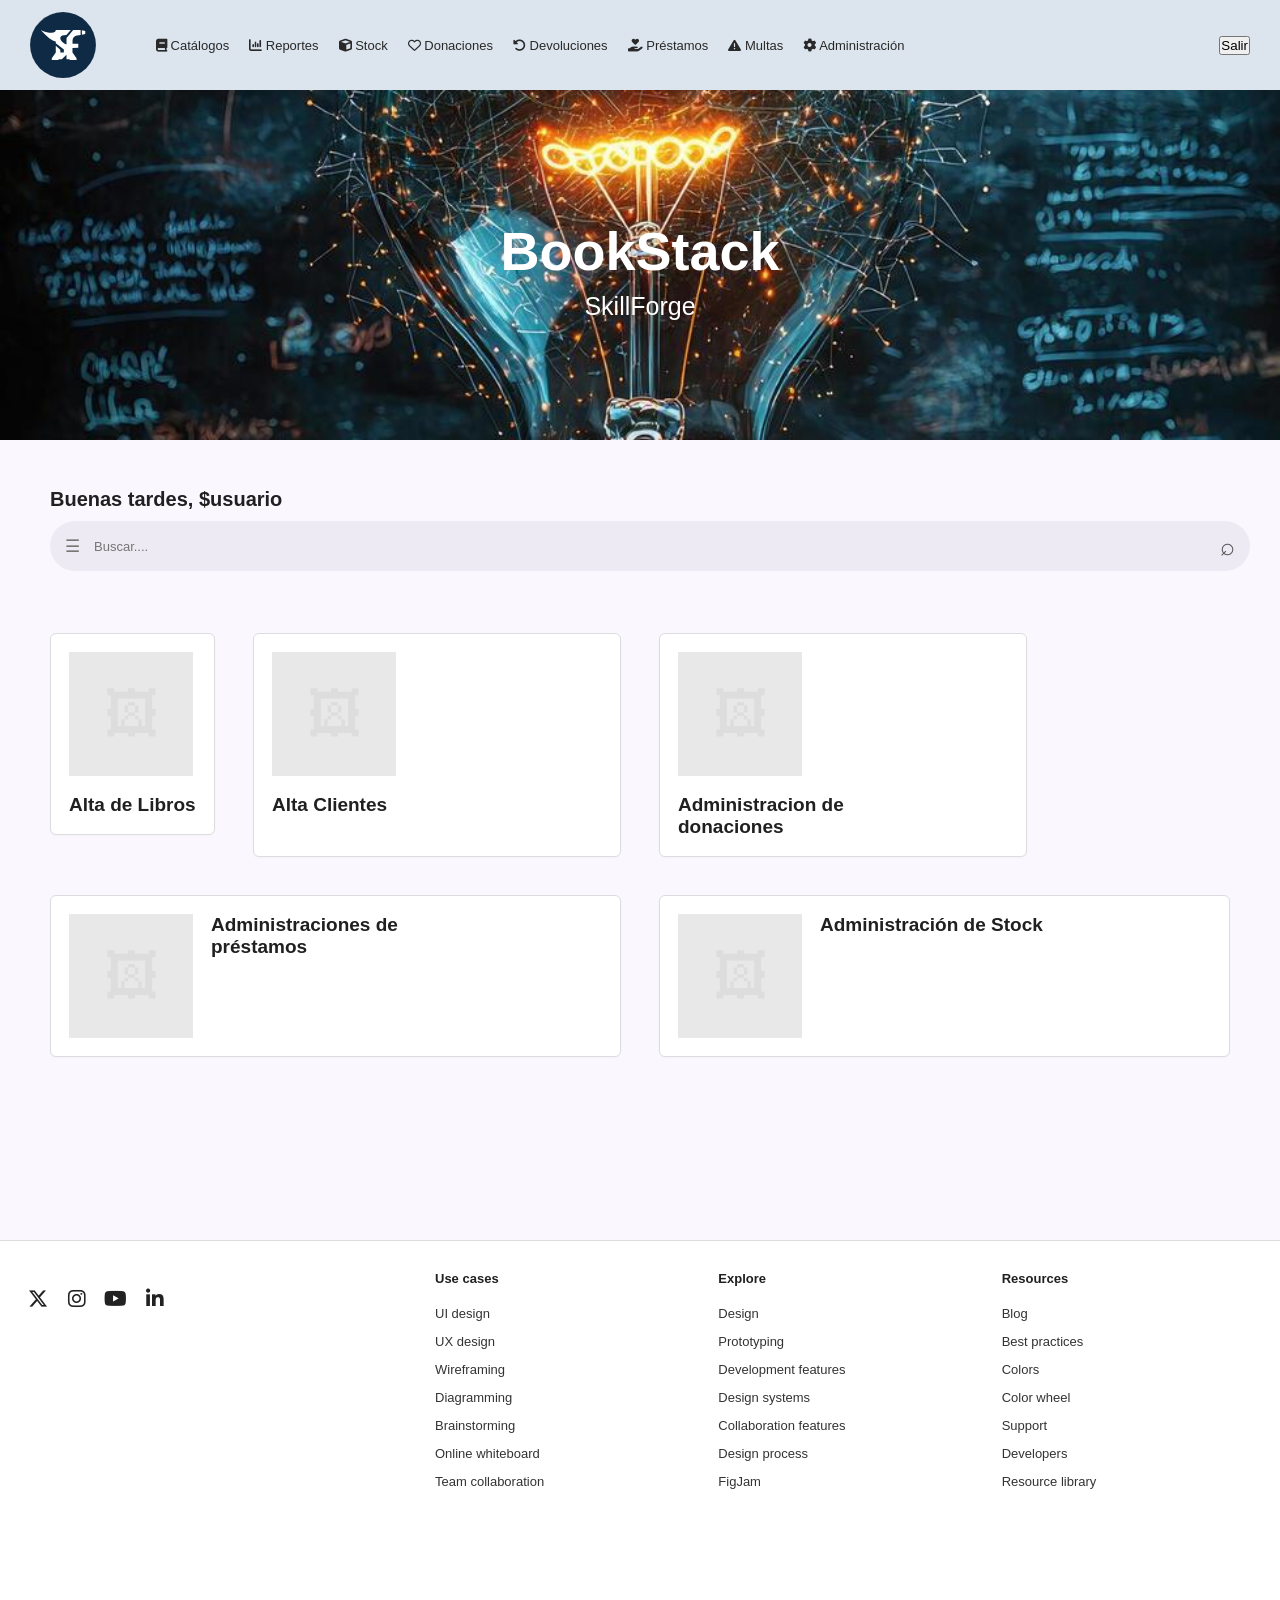
==== index.html @ af08d8d9 "creacion de las paginas html y login con su respectivo js" ====
<!DOCTYPE html>
<html lang="es">
<head>
    <meta charset="UTF-8">
    <meta name="viewport" content="width=device-width, initial-scale=1.0">
    <title>BookStack - SkillForge</title>
    <link rel="stylesheet" href="https://cdnjs.cloudflare.com/ajax/libs/font-awesome/6.5.2/css/all.min.css">
    <link rel="stylesheet" href="css/style.css">
    <link rel="stylesheet" href="css/navbar.css">
    <link rel="stylesheet" href="css/footer.css">
</head>

<body class="body-index">

    <header class="navbar">

        <div class="logo-navbar">
            <img src="img/logo_vectorizado.svg" alt="Logo BookStack">
        </div>

        <nav>
            <a href="#">
                <i class="fa-solid fa-book"></i>
                Catálogos
            </a>

            <a href="#">
                <i class="fa-solid fa-chart-column"></i>
                Reportes
            </a>

            <a href="#">
                <i class="fa-solid fa-cube"></i>
                Stock
            </a>

            <a href="#">
                <i class="fa-regular fa-heart"></i>
                Donaciones
            </a>

            <a href="#">
                <i class="fa-solid fa-rotate-left"></i>
                Devoluciones
            </a>

            <a href="#">
                <i class="fa-solid fa-hand-holding-heart"></i>
                Préstamos
            </a>

            <a href="#">
                <i class="fa-solid fa-triangle-exclamation"></i>
                Multas
            </a>

            <a href="#">
                <i class="fa-solid fa-gear"></i>
                Administración
            </a>
        </nav>

        <button class="btn-salir" id="btnSalir">
            Salir
        </button>

    </header>

    <section class="hero hero-index">
        <div class="hero-contenido">
            <h1>BookStack</h1>
            <p>SkillForge</p>
        </div>
    </section>

    <main class="main-index">

        <h2>Buenas tardes, $usuario</h2>

        <div class="search-box">
            <span class="menu-icon">☰</span>
            <input
                type="text"
                id="search"
                placeholder="Buscar...."
            >
            <span class="search-icon">⌕</span>
        </div>

        <section class="cards" id="cards">

            <a href="pages/alta-libro.html" class="card-link">
                <div class="card">
                    <div class="card-image">🖼</div>
                    <h3>Alta de Libros</h3>
                </div>
            </a>

            <div class="card">
                <div class="card-image">🖼</div>
                <h3>Alta Clientes</h3>
            </div>

            <div class="card">
                <div class="card-image">🖼</div>
                <h3>Administracion de<br>donaciones</h3>
            </div>

            <div class="card large">
                <div class="card-image">🖼</div>
                <h3>Administraciones de<br>préstamos</h3>
            </div>

            <div class="card large">
                <div class="card-image">🖼</div>
                <h3>Administración de Stock</h3>
            </div>

        </section>

    </main>

    <footer class="footer-index">

        <div class="footer-redes">
            <div class="redes redes-index">
                <a href="#" aria-label="X">
                    <i class="fa-brands fa-x-twitter"></i>
                </a>
                <a href="#" aria-label="Instagram">
                    <i class="fa-brands fa-instagram"></i>
                </a>
                <a href="#" aria-label="YouTube">
                    <i class="fa-brands fa-youtube"></i>
                </a>
                <a href="#" aria-label="LinkedIn">
                    <i class="fa-brands fa-linkedin-in"></i>
                </a>
            </div>
        </div>

        <div class="footer-columna">
            <h4>Use cases</h4>
            <p>UI design</p>
            <p>UX design</p>
            <p>Wireframing</p>
            <p>Diagramming</p>
            <p>Brainstorming</p>
            <p>Online whiteboard</p>
            <p>Team collaboration</p>
        </div>

        <div class="footer-columna">
            <h4>Explore</h4>
            <p>Design</p>
            <p>Prototyping</p>
            <p>Development features</p>
            <p>Design systems</p>
            <p>Collaboration features</p>
            <p>Design process</p>
            <p>FigJam</p>
        </div>

        <div class="footer-columna">
            <h4>Resources</h4>
            <p>Blog</p>
            <p>Best practices</p>
            <p>Colors</p>
            <p>Color wheel</p>
            <p>Support</p>
            <p>Developers</p>
            <p>Resource library</p>
        </div>

    </footer>

    <script src="js/main.js"></script>

</body>
</html>
---- css/style.css ----
* {
    margin: 0;
    padding: 0;
    box-sizing: border-box;
}

.body-index {
    font-family: Arial, Helvetica, sans-serif;
    background: #faf7ff;
    color: #202020;
}

.body-alta {
    font-family: Arial, Helvetica, sans-serif;

    background: #faf8ff;

    color: #222;
}

/* ================= HERO ================= */

.hero {
    height: 350px;

    background-image: url("../img/fondo.jpg");

    background-size: cover;
    background-position: center;

    display: flex;
    align-items: center;
    justify-content: center;

    text-align: center;
}

.hero-contenido {
    color: white;
    margin-top: 10px;
}

.hero h1 {
    font-size: 54px;
    margin-bottom: 10px;
    font-weight: bold;
}

.hero p {
    font-size: 25px;
}


/* ================= MAIN ================= */

main {
    min-height: 800px;
    padding: 48px 50px 90px;
}

main h2 {
    font-size: 20px;
    margin-bottom: 10px;
}


/* ================= SEARCH ================= */

.search-box {
    width: 1200px;
    height: 50px;

    background: #eeeaf3;
    border-radius: 25px;

    display: flex;
    align-items: center;

    padding: 0 15px;

    margin-bottom: 62px;
}

.menu-icon {
    color: #777;
    font-size: 17px;
    margin-right: 14px;
}

.search-box input {
    flex: 1;

    border: none;
    outline: none;

    background: transparent;

    font-size: 13px;
    color: #333;
}

.search-icon {
    color: #555;
    font-size: 25px;
}


/* ================= CARDS ================= */

.cards {
    display: grid;

    grid-template-columns:
        repeat(6, 1fr);

    gap: 38px;
}

.card {
    background: white;

    border: 1px solid #ddd;
    border-radius: 6px;

    min-height: 200px;

    padding: 18px;

    grid-column: span 2;

    box-shadow: 0 1px 2px rgba(0,0,0,0.03);

    transition: 0.2s;
}

.card:hover {
    transform: translateY(-3px);
    box-shadow: 0 5px 15px rgba(0,0,0,0.08);
}

.card-image {
    width: 124px;
    height: 124px;

    background: #e8e8e8;

    display: flex;
    align-items: center;
    justify-content: center;

    color: #ddd;

    font-size: 55px;

    margin-bottom: 18px;
}

.card h3 {
    font-size: 19px;
    line-height: 1.15;
}

.card.large {
    grid-column: span 3;

    min-height: 160px;

    display: flex;
    align-items: flex-start;
    gap: 18px;
}

.card.large .card-image {
    margin-bottom: 0;
}

.card-link {
    text-decoration: none;
    color: inherit;
}

/* ================= LOGIN ================= */

.body-login {
    background: #f7f7f7;
}


/* ================= MAIN LOGIN ================= */

.login-main {
    min-height: 100vh;

    display: flex;
    flex-direction: column;
    align-items: center;

    padding-top: 48px;
}


/* ================= ENCABEZADO ================= */

.login-header {
    text-align: center;
}


.login-header h1 {
    font-size: 54px;

    color: #0b2945;

    margin-bottom: 15px;
}


.login-header p {
    font-size: 30px;

    color: #0b2945;

    margin-bottom: 18px;
}


/* ================= LOGO ================= */

.login-logo {
    width: 120px;
    height: 120px;

    margin: 0 auto 15px;

    display: flex;
    align-items: center;
    justify-content: center;
}


.login-logo img {
    width: 100%;
    height: 100%;

    object-fit: contain;
}


/* ================= FORMULARIO LOGIN ================= */

.login-formulario {
    width: 320px;

    background: white;

    border: 1px solid #d5d5d5;

    border-radius: 6px;

    padding: 25px 23px;

    box-shadow: 0 1px 2px rgba(0, 0, 0, 0.03);
}


/* ================= CAMPOS ================= */

.campo-login {
    margin-bottom: 24px;
}


.campo-login label {
    display: block;

    font-size: 16px;

    margin-bottom: 8px;
}


.campo-login input {
    width: 100%;

    height: 42px;

    border: 1px solid #d7d7d7;

    border-radius: 10px;

    padding: 0 15px;

    font-size: 16px;

    outline: none;

    color: #333;

    background: white;
}


.campo-login input::placeholder {
    color: #b8b8b8;
}


.campo-login input:focus {
    border-color: #999;
}


/* ================= MOSTRAR CONTRASEÑA ================= */

.mostrar-password {
    margin-top: -7px;

    margin-bottom: 25px;
}


.mostrar-password label {
    display: flex;

    align-items: center;

    gap: 11px;

    cursor: pointer;

    font-size: 16px;
}


.mostrar-password input {
    width: 16px;
    height: 16px;

    accent-color: #333;

    cursor: pointer;
}


.mostrar-password p {
    margin-left: 27px;

    margin-top: 3px;

    font-size: 15px;

    color: #888;
}


/* ================= BOTÓN ================= */

.btn-ingresar {
    width: 100%;

    height: 40px;

    border: none;

    border-radius: 8px;

    background: #30175c;

    color: white;

    font-size: 16px;

    cursor: pointer;
}


.btn-ingresar:hover {
    background: #251247;
}


/* ================= RESPONSIVE ================= */

@media (max-width: 600px) {

}


    .login-main {
        padding-left: 20px;
        padding-right: 20px;
    }

    .login-header h1 {
    font-family: Arial, Helvetica, sans-serif;
    font-size: 54px;
    color: #0b2945;
    margin-bottom: 15px;    
}

    .login-header p {
    font-family: Arial, Helvetica, sans-serif;
    font-size: 25px;
    }

    .login-logo {
        width: 105px;
        height: 105px;
    }

    .login-formulario {
        width: 100%;
        max-width: 320px;
    }
---- css/navbar.css ----
/* ================= NAVBAR INDEX ================= */

.navbar {
    height: 90px;
    background: #dce5ee;

    display: flex;
    align-items: center;

    padding: 0 30px;
    gap: 60px;
}

.logo-navbar {
    width: 66px;
    height: 66px;

    display: flex;
    align-items: center;
    justify-content: center;
}

.logo-navbar img {
    width: 100%;
    height: 100%;
    object-fit: contain;
}

.logo span {
    color: white;
    font-size: 35px;
    font-weight: bold;
    font-family: Georgia, serif;
}

nav {
    display: flex;
    align-items: center;
    gap: 20px;

    flex: 1;
}

nav a {
    text-decoration: none;
    color: #292929;
    font-size: 13px;
    white-space: nowrap;
}

nav a span {
    margin-right: 5px;
    font-size: 15px;
}

.logout {
    padding: 5px 12px;

    border: 1px solid #888;
    border-radius: 8px;

    background: #eeeeee;
    color: #333;

    cursor: pointer;
    font-size: 13px;
}

.logout:hover {
    background: #ddd;
}
---- css/footer.css ----
/* ================= FOOTER ================= */

footer {
    min-height: 390px;

    background: white;
    border-top: 1px solid #ddd;

    display: grid;
    grid-template-columns: 1.5fr 1fr 1fr 1fr;
    gap: 30px;
}


.footer-alta {
    padding: 25px;
}

.footer-index {
    padding: 30px 25px;
}


.redes {
    display: flex;
    align-items: center;
    gap: 16px;
}

.redes a {
    width: 25px;
    height: 25px;

    display: flex;
    align-items: center;
    justify-content: center;

    color: #222;
    text-decoration: none;
    font-size: 18px;

    transition: 0.2s;
}

.redes a:hover {
    transform: translateY(-3px);
    opacity: 0.6;
}


.redes-index {
    gap: 14px;
    margin-top: 15px;
}

.redes-index a {
    font-size: 20px;
}

.redes-index a:hover {
    transform: none;
    opacity: 1;
}


.footer-columna h4 {
    font-size: 13px;
    margin-bottom: 20px;
}

.footer-columna p {
    font-size: 13px;
    color: #333;
    margin-bottom: 13px;
}


/* ================= RESPONSIVE ================= */

@media (max-width: 1000px) {

    footer {
        grid-template-columns: repeat(2, 1fr);
    }
}

@media (max-width: 700px) {

    footer {
        grid-template-columns: 1fr;
    }
}
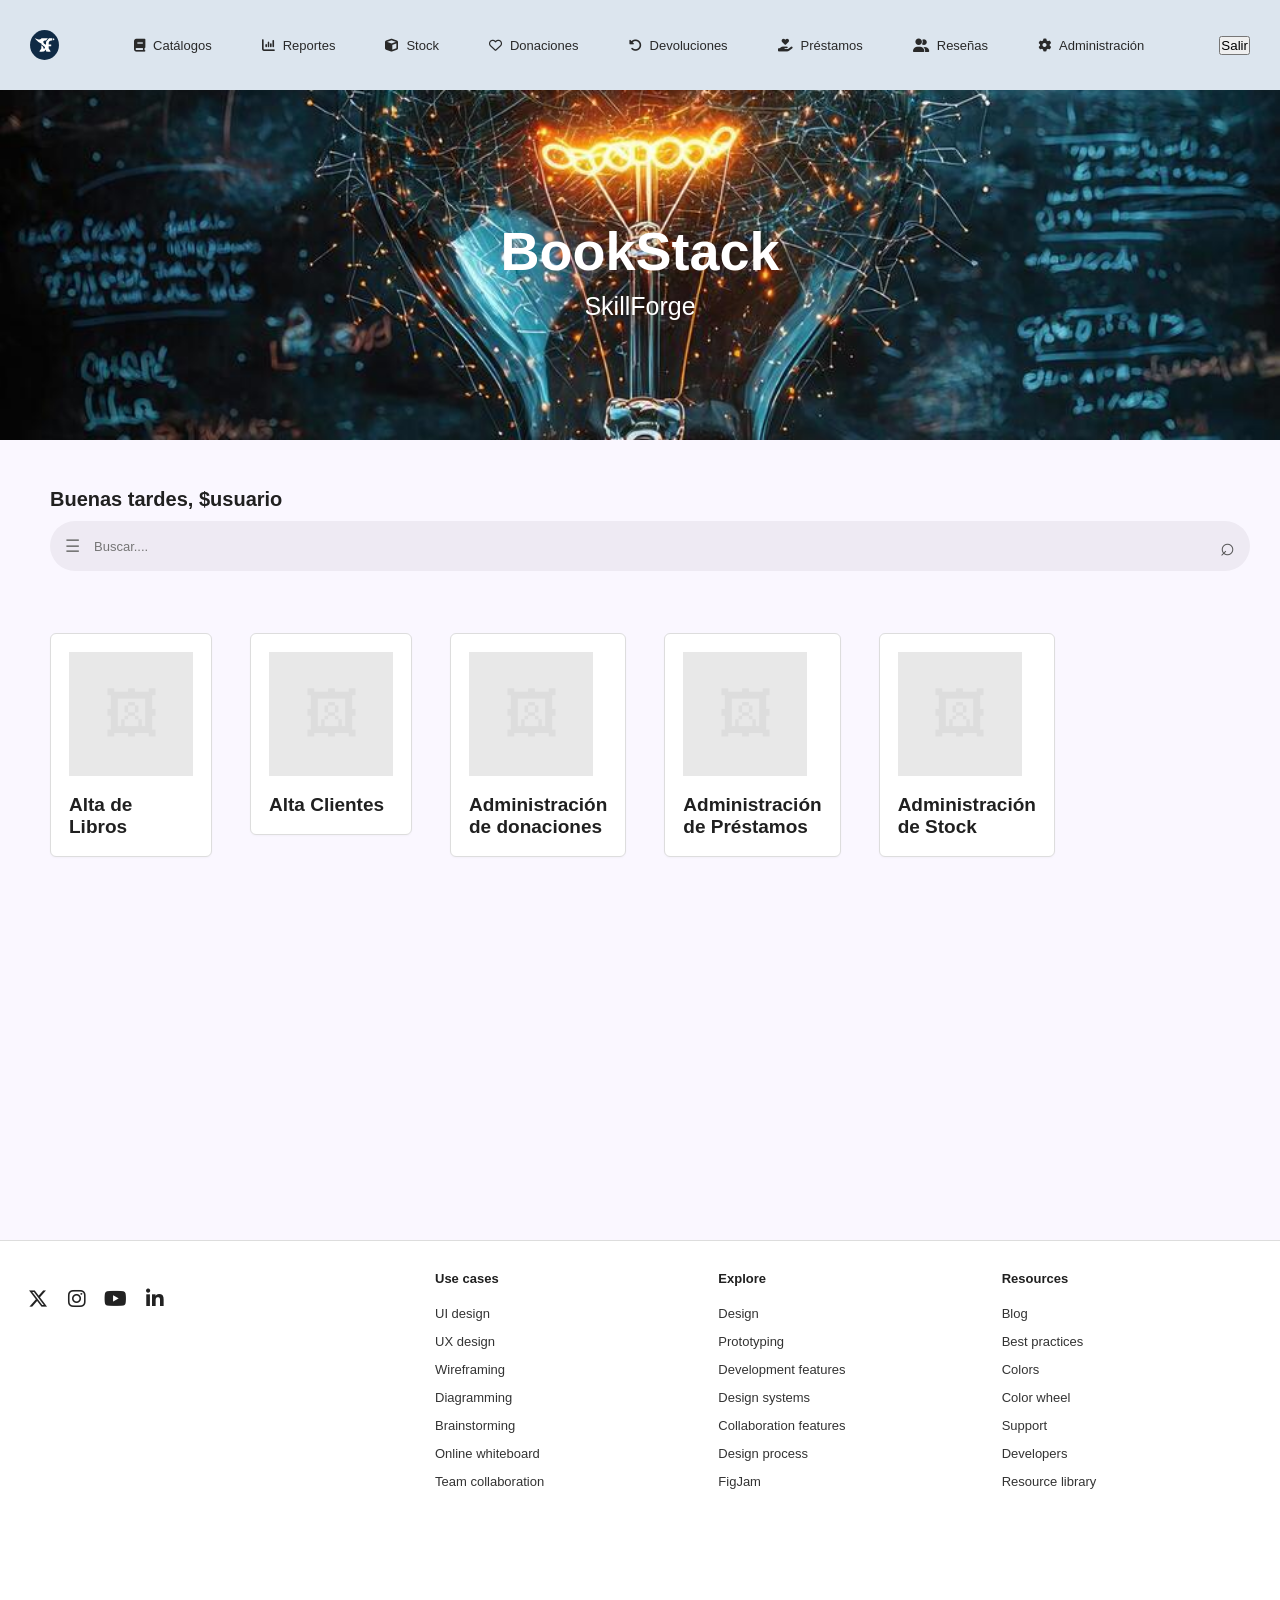
==== commit d62bc26c: "login y ajustes de diseño" ====
--- a/index.html
+++ b/index.html
@@ -19,17 +19,17 @@
         </div>
 
         <nav>
-            <a href="#">
+            <a href="catalogo.html">
                 <i class="fa-solid fa-book"></i>
                 Catálogos
             </a>
 
-            <a href="#">
+            <a href="operaciones.html">
                 <i class="fa-solid fa-chart-column"></i>
                 Reportes
             </a>
 
-            <a href="#">
+            <a href="gestion-stock.html">
                 <i class="fa-solid fa-cube"></i>
                 Stock
             </a>
@@ -39,26 +39,27 @@
                 Donaciones
             </a>
 
-            <a href="#">
+            <a href="gestion-stock.html">
                 <i class="fa-solid fa-rotate-left"></i>
                 Devoluciones
             </a>
 
-            <a href="#">
+            <a href="gestion-libros.html">
                 <i class="fa-solid fa-hand-holding-heart"></i>
                 Préstamos
             </a>
 
-            <a href="#">
-                <i class="fa-solid fa-triangle-exclamation"></i>
-                Multas
+            <a href="resenas.html">
+                <i class="fa-solid fa-user-group"></i>
+                Reseñas
             </a>
-
-            <a href="#">
+            
+            <a href="index.html">
                 <i class="fa-solid fa-gear"></i>
                 Administración
             </a>
         </nav>
+
 
         <button class="btn-salir" id="btnSalir">
             Salir
@@ -89,32 +90,37 @@
 
         <section class="cards" id="cards">
 
-            <a href="pages/alta-libro.html" class="card-link">
+            <a href="alta-libro.html" class="card-link">
                 <div class="card">
                     <div class="card-image">🖼</div>
                     <h3>Alta de Libros</h3>
                 </div>
             </a>
+            <a href="gestion-usuarios.html" class="card-link">
+                <div class="card">
+                    <div class="card-image">🖼</div>
+                    <h3>Alta Clientes</h3>
+                </div>
+            </a>
+            <a href="#" class="card-link">
+                <div class="card">
+                    <div class="card-image">🖼</div>
+                    <h3>Administración de donaciones</h3>
+                </div>
+            </a>
 
-            <div class="card">
-                <div class="card-image">🖼</div>
-                <h3>Alta Clientes</h3>
-            </div>
-
-            <div class="card">
-                <div class="card-image">🖼</div>
-                <h3>Administracion de<br>donaciones</h3>
-            </div>
-
-            <div class="card large">
-                <div class="card-image">🖼</div>
-                <h3>Administraciones de<br>préstamos</h3>
-            </div>
-
-            <div class="card large">
-                <div class="card-image">🖼</div>
-                <h3>Administración de Stock</h3>
-            </div>
+            <a href="gestion-libros.html" class="card-link">
+                <div class="card">
+                    <div class="card-image">🖼</div>
+                    <h3>Administración de Préstamos</h3>
+                </div>
+            </a>
+            <a href="gestion-stock.html" class="card-link">
+                <div class="card">
+                    <div class="card-image">🖼</div>
+                    <h3>Administración de Stock</h3>
+                </div>
+            </a>
 
         </section>
 
--- a/css/style.css
+++ b/css/style.css
@@ -379,12 +379,7 @@
 }
 
 
-/* ================= RESPONSIVE ================= */
-
-@media (max-width: 600px) {
-
-}
-
+/* ================= LOGIN ================= */
 
     .login-main {
         padding-left: 20px;
--- a/css/navbar.css
+++ b/css/navbar.css
@@ -34,10 +34,12 @@
 }
 
 nav {
+    width: 100%;
+    height: 70px;
     display: flex;
     align-items: center;
+    justify-content: space-around;
     gap: 20px;
-
     flex: 1;
 }
 
@@ -46,6 +48,10 @@
     color: #292929;
     font-size: 13px;
     white-space: nowrap;
+    display: flex;
+    align-items: center;
+    gap: 8px;
+    padding: 10px 15px;
 }
 
 nav a span {
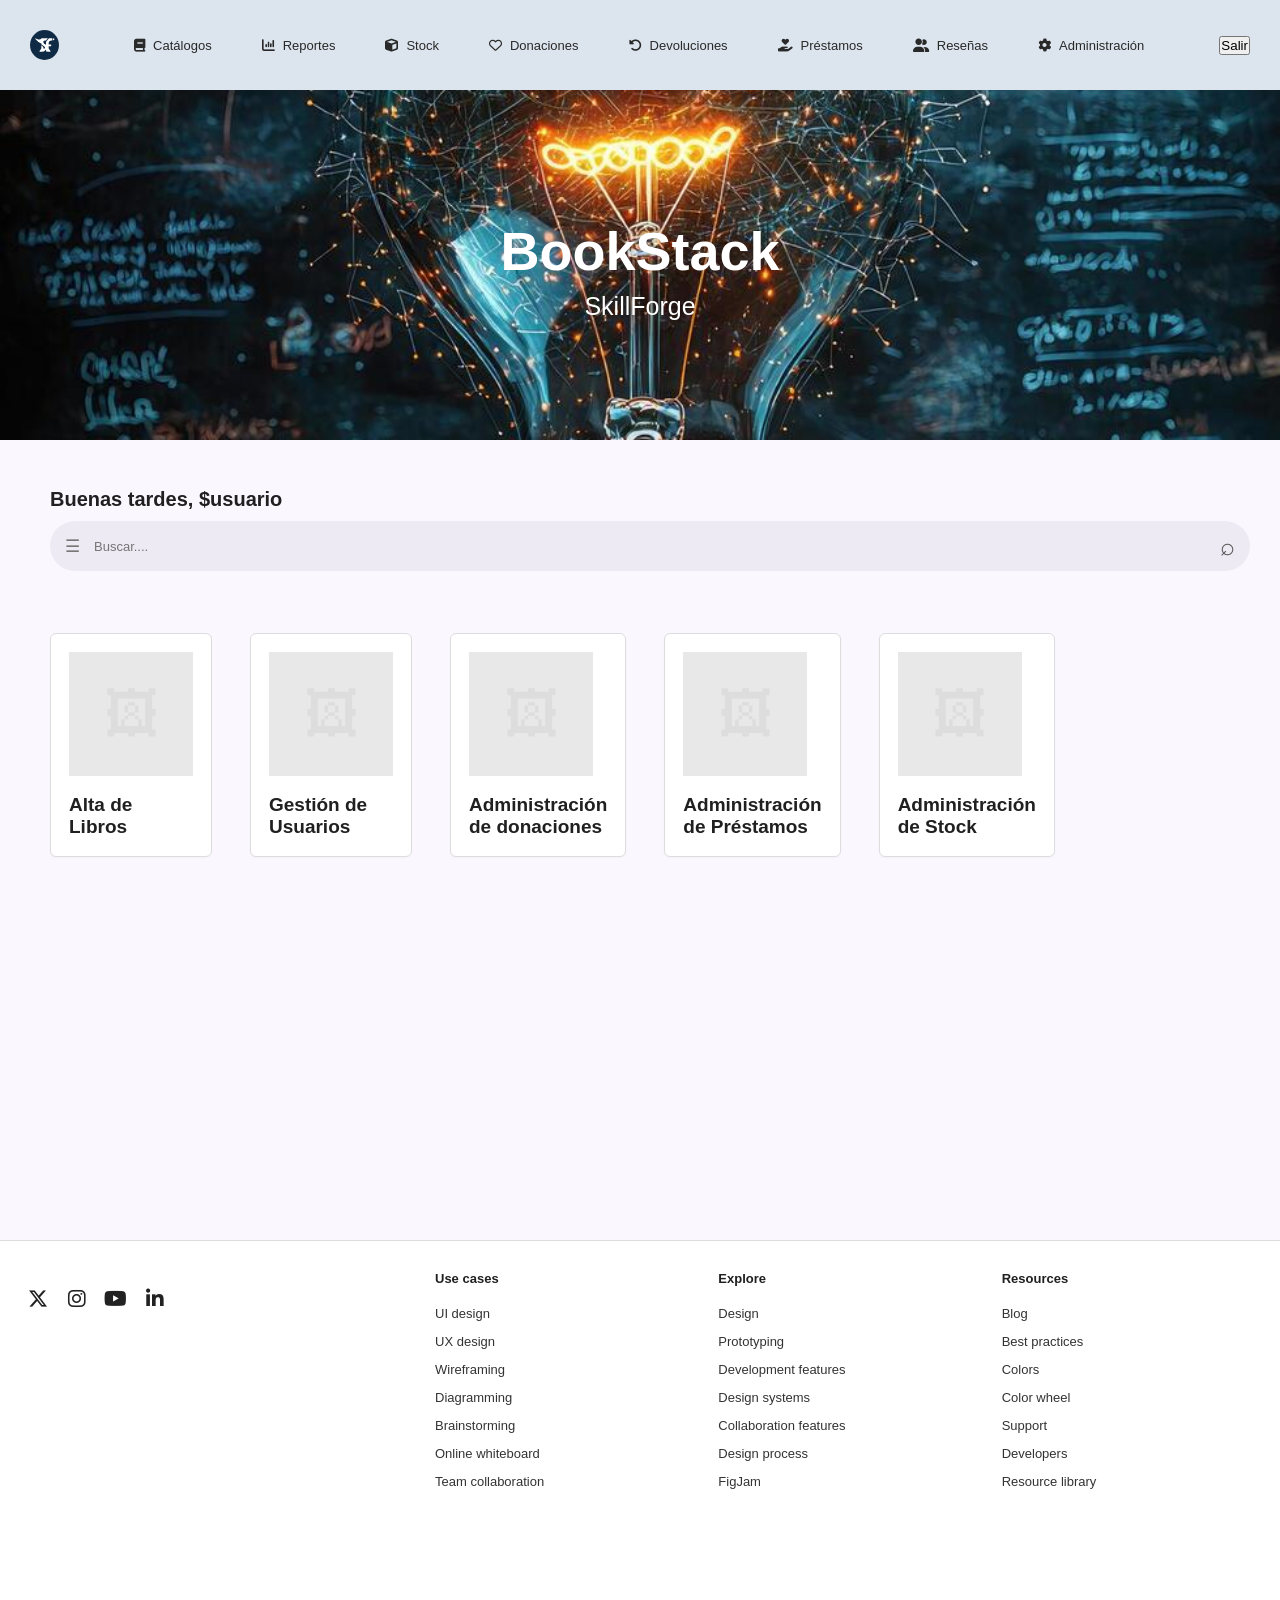
==== commit 852e085d: "js de libros y cambios de logica en alta" ====
--- a/index.html
+++ b/index.html
@@ -17,56 +17,22 @@
         <div class="logo-navbar">
             <img src="img/logo_vectorizado.svg" alt="Logo BookStack">
         </div>
-
         <nav>
-            <a href="catalogo.html">
-                <i class="fa-solid fa-book"></i>
-                Catálogos
-            </a>
-
-            <a href="operaciones.html">
-                <i class="fa-solid fa-chart-column"></i>
-                Reportes
-            </a>
-
-            <a href="gestion-stock.html">
-                <i class="fa-solid fa-cube"></i>
-                Stock
-            </a>
-
-            <a href="#">
-                <i class="fa-regular fa-heart"></i>
-                Donaciones
-            </a>
-
-            <a href="gestion-stock.html">
-                <i class="fa-solid fa-rotate-left"></i>
-                Devoluciones
-            </a>
-
-            <a href="gestion-libros.html">
-                <i class="fa-solid fa-hand-holding-heart"></i>
-                Préstamos
-            </a>
-
-            <a href="resenas.html">
-                <i class="fa-solid fa-user-group"></i>
-                Reseñas
-            </a>
-            
-            <a href="index.html">
-                <i class="fa-solid fa-gear"></i>
-                Administración
-            </a>
+            <a href="catalogo.html"><i class="fa-solid fa-book"></i> Catálogos</a>
+            <a href="operaciones.html"><i class="fa-solid fa-chart-column"></i> Reportes</a>
+            <a href="gestion-stock.html"><i class="fa-solid fa-cube"></i> Stock</a>
+            <a href="gestion-stock.html"><i class="fa-regular fa-heart"></i> Donaciones</a>
+            <a href="gestion-stock.html"><i class="fa-solid fa-rotate-left"></i> Devoluciones</a>
+            <a href="registro-prestamo.html"><i class="fa-solid fa-hand-holding-heart"></i> Préstamos</a>
+            <a href="resenas.html"><i class="fa-solid fa-user-group"></i> Reseñas</a>
+            <a href="index.html"><i class="fa-solid fa-gear"></i> Administración</a>
         </nav>
-
 
         <button class="btn-salir" id="btnSalir">
             Salir
         </button>
 
     </header>
-
     <section class="hero hero-index">
         <div class="hero-contenido">
             <h1>BookStack</h1>
@@ -99,17 +65,16 @@
             <a href="gestion-usuarios.html" class="card-link">
                 <div class="card">
                     <div class="card-image">🖼</div>
-                    <h3>Alta Clientes</h3>
+                    <h3>Gestión de Usuarios</h3>
                 </div>
             </a>
-            <a href="#" class="card-link">
+            <a href="alta-libro.html" class="card-link">
                 <div class="card">
                     <div class="card-image">🖼</div>
                     <h3>Administración de donaciones</h3>
                 </div>
             </a>
-
-            <a href="gestion-libros.html" class="card-link">
+            <a href="registro-prestamo.html" class="card-link">
                 <div class="card">
                     <div class="card-image">🖼</div>
                     <h3>Administración de Préstamos</h3>
@@ -121,14 +86,12 @@
                     <h3>Administración de Stock</h3>
                 </div>
             </a>
-
         </section>
-
     </main>
 
     <footer class="footer-index">
 
-        <div class="footer-redes">
+        <section class="footer-redes">
             <div class="redes redes-index">
                 <a href="#" aria-label="X">
                     <i class="fa-brands fa-x-twitter"></i>
@@ -143,9 +106,9 @@
                     <i class="fa-brands fa-linkedin-in"></i>
                 </a>
             </div>
-        </div>
+        </section>
 
-        <div class="footer-columna">
+        <section class="footer-columna">
             <h4>Use cases</h4>
             <p>UI design</p>
             <p>UX design</p>
@@ -154,9 +117,9 @@
             <p>Brainstorming</p>
             <p>Online whiteboard</p>
             <p>Team collaboration</p>
-        </div>
+        </section>
 
-        <div class="footer-columna">
+        <section class="footer-columna">
             <h4>Explore</h4>
             <p>Design</p>
             <p>Prototyping</p>
@@ -165,9 +128,9 @@
             <p>Collaboration features</p>
             <p>Design process</p>
             <p>FigJam</p>
-        </div>
+        </section>
 
-        <div class="footer-columna">
+        <section class="footer-columna">
             <h4>Resources</h4>
             <p>Blog</p>
             <p>Best practices</p>
@@ -176,7 +139,7 @@
             <p>Support</p>
             <p>Developers</p>
             <p>Resource library</p>
-        </div>
+        </section>
 
     </footer>
 
--- a/css/style.css
+++ b/css/style.css
@@ -10,7 +10,16 @@
     color: #202020;
 }
 
-.body-alta {
+.body-alta,
+.body-prestamo {
+    font-family: Arial, Helvetica, sans-serif;
+
+    background: #faf8ff;
+
+    color: #222;
+}
+
+.body-detalle {
     font-family: Arial, Helvetica, sans-serif;
 
     background: #faf8ff;
@@ -50,7 +59,6 @@
     font-size: 25px;
 }
 
-
 /* ================= MAIN ================= */
 
 main {
@@ -62,7 +70,6 @@
     font-size: 20px;
     margin-bottom: 10px;
 }
-
 
 /* ================= SEARCH ================= */
 
@@ -104,7 +111,6 @@
     font-size: 25px;
 }
 
-
 /* ================= CARDS ================= */
 
 .cards {
@@ -246,30 +252,12 @@
 }
 
 
-/* ================= FORMULARIO LOGIN ================= */
-
-.login-formulario {
-    width: 320px;
-
-    background: white;
-
-    border: 1px solid #d5d5d5;
-
-    border-radius: 6px;
-
-    padding: 25px 23px;
-
-    box-shadow: 0 1px 2px rgba(0, 0, 0, 0.03);
-}
-
-
 /* ================= CAMPOS ================= */
 
 .campo-login {
     margin-bottom: 24px;
 }
 
-
 .campo-login label {
     display: block;
 
@@ -299,17 +287,14 @@
     background: white;
 }
 
-
 .campo-login input::placeholder {
     color: #b8b8b8;
 }
 
-
 .campo-login input:focus {
     border-color: #999;
 }
 
-
 /* ================= MOSTRAR CONTRASEÑA ================= */
 
 .mostrar-password {
@@ -330,7 +315,6 @@
 
     font-size: 16px;
 }
-
 
 .mostrar-password input {
     width: 16px;
@@ -341,7 +325,6 @@
     cursor: pointer;
 }
 
-
 .mostrar-password p {
     margin-left: 27px;
 
@@ -351,33 +334,6 @@
 
     color: #888;
 }
-
-
-/* ================= BOTÓN ================= */
-
-.btn-ingresar {
-    width: 100%;
-
-    height: 40px;
-
-    border: none;
-
-    border-radius: 8px;
-
-    background: #30175c;
-
-    color: white;
-
-    font-size: 16px;
-
-    cursor: pointer;
-}
-
-
-.btn-ingresar:hover {
-    background: #251247;
-}
-
 
 /* ================= LOGIN ================= */
 
@@ -406,4 +362,651 @@
     .login-formulario {
         width: 100%;
         max-width: 320px;
-    }+    }
+
+    /* ================= MAIN (override) ================= */
+
+main.detalle {
+    min-height: auto;
+    padding: 64px 64px 80px;
+    background: white;
+}
+
+
+/* ================= LIBRO ================= */
+
+.libro {
+    display: grid;
+    grid-template-columns: 1fr 1fr;
+    gap: 64px;
+    align-items: start;
+}
+
+
+/* ----- Portada ----- */
+
+.portada {
+    position: relative;
+    max-width: 504px;
+}
+
+.portada img {
+    width: 100%;
+    display: block;
+    aspect-ratio: 504 / 812;
+    object-fit: cover;
+}
+
+.btn-favorito {
+    position: absolute;
+    top: 10px;
+    left: 10px;
+    width: 44px;
+    height: 44px;
+    border: none;
+    border-radius: 50%;
+    background: #072440;
+    color: white;
+    font-size: 18px;
+    cursor: pointer;
+    display: flex;
+    align-items: center;
+    justify-content: center;
+    transition: transform 0.2s;
+}
+
+.btn-favorito:hover {
+    transform: scale(1.08);
+}
+
+.btn-favorito.activo i {
+    font-weight: 900;          /* corazón relleno */
+    color: #ff6b81;
+}
+
+
+/* ----- Info ----- */
+
+.info h1 {
+    font-size: 24px;
+    margin-bottom: 16px;
+}
+
+.chip {
+    display: inline-flex;
+    align-items: center;
+    gap: 8px;
+    padding: 6px 10px;
+    border-radius: 6px;
+    font-size: 15px;
+}
+
+.chip-autor {
+    background: #e6e6e6;
+    color: #444;
+}
+
+.chip-estado {
+    background: #c9f5d2;
+    color: #0b6b2a;
+}
+
+.chip-estado.no-disponible {
+    background: #fbd5d5;
+    color: #9b1c1c;
+}
+
+.datos {
+    list-style: none;
+    margin: 24px 0 32px;
+    font-size: 19px;
+    line-height: 1.3;
+}
+
+
+/* ----- Fecha de devolución ----- */
+
+.devolucion {
+    margin-top: 28px;
+}
+
+.devolucion label {
+    display: block;
+    font-size: 16px;
+    margin-bottom: 10px;
+}
+
+.fecha-inputs {
+    display: flex;
+    gap: 8px;
+}
+
+.fecha-inputs input {
+    width: 75px;
+    height: 40px;
+    padding: 0 14px;
+    border: 1px solid #d5d5d5;
+    border-radius: 6px;
+    font-size: 15px;
+    outline: none;
+}
+
+.fecha-inputs input:focus {
+    border-color: #072440;
+}
+
+.fecha-inputs input.error {
+    border-color: #d33;
+}
+
+.mensaje {
+    min-height: 20px;
+    margin-top: 8px;
+    font-size: 13px;
+}
+
+.mensaje.error { color: #d33; }
+.mensaje.ok    { color: #0b6b2a; }
+
+
+/* ----- Botón préstamo ----- */
+
+.btn-prestamo {
+    width: 100%;
+    height: 40px;
+    margin: 12px 0 24px;
+    border: 1px solid #072440;
+    border-radius: 6px;
+    background: #072440;
+    color: white;
+    font-size: 16px;
+    cursor: pointer;
+}
+
+.btn-prestamo:hover {
+    background: #123b60;
+}
+
+.btn-prestamo:disabled {
+    background: #9aa7b4;
+    border-color: #9aa7b4;
+    cursor: not-allowed;
+}
+
+
+/* ----- Acordeón ----- */
+
+.acordeon {
+    border: 1px solid #d5d5d5;
+    border-radius: 8px;
+    padding: 16px;
+}
+
+.acordeon-cabecera {
+    width: 100%;
+    display: flex;
+    justify-content: space-between;
+    align-items: center;
+    border: none;
+    background: transparent;
+    font-size: 16px;
+    font-weight: bold;
+    cursor: pointer;
+}
+
+.acordeon-cabecera i {
+    transition: transform 0.2s;
+}
+
+.acordeon-cuerpo {
+    display: none;
+    margin-top: 8px;
+    font-size: 16px;
+    line-height: 1.4;
+}
+
+.acordeon.abierto .acordeon-cuerpo {
+    display: block;
+}
+
+.acordeon:not(.abierto) .acordeon-cabecera i {
+    transform: rotate(180deg);
+}
+
+
+/* ================= REVIEWS ================= */
+
+.reviews {
+    margin-top: 120px;
+}
+
+.reviews h2 {
+    font-size: 24px;
+    margin-bottom: 40px;
+}
+
+.reviews-grid {
+    display: grid;
+    grid-template-columns: repeat(3, 1fr);
+    gap: 48px;
+}
+
+.review {
+    border: 1px solid #d5d5d5;
+    border-radius: 8px;
+    padding: 24px;
+}
+
+.estrellas {
+    display: flex;
+    gap: 6px;
+    font-size: 18px;
+    margin-bottom: 20px;
+}
+
+.review h3 {
+    font-size: 24px;
+    margin-bottom: 8px;
+}
+
+.review > p {
+    font-size: 16px;
+    margin-bottom: 24px;
+}
+
+.reviewer {
+    display: flex;
+    align-items: center;
+    gap: 12px;
+}
+
+.reviewer img {
+    width: 40px;
+    height: 40px;
+    border-radius: 50%;
+    object-fit: cover;
+    background: #e6e6e6;
+}
+
+.reviewer strong {
+    display: block;
+    font-size: 16px;
+    color: #555;
+}
+
+.reviewer small {
+    font-size: 16px;
+    color: #aaa;
+}
+
+
+/* ================= FOOTER (extra) ================= */
+
+.footer-logo {
+    font-size: 36px;
+    margin-bottom: 16px;
+}
+
+
+/* ================= RESPONSIVE ================= */
+
+@media (max-width: 1000px) {
+    main.detalle {
+        padding: 40px 30px 60px;
+    }
+
+    .libro {
+        grid-template-columns: 1fr;
+        gap: 32px;
+    }
+
+    .portada {
+        max-width: 420px;
+        margin: 0 auto;
+    }
+
+    .reviews-grid {
+        grid-template-columns: 1fr;
+        gap: 24px;
+    }
+}
+
+/* ================= PÁGINA PRÉSTAMO ================= */
+
+.main-prestamo {
+    padding: 40px 20px;
+}
+
+.separador {
+    border: none;
+    border-top: 1px solid #e5e5e5;
+    margin: 16px 0;
+}
+
+.bloque h3 {
+    font-size: 14px;
+    margin-bottom: 4px;
+}
+
+.ayuda {
+    font-size: 13px;
+    color: #888;
+    margin-bottom: 10px;
+}
+
+.campo small {
+    display: block;
+    font-size: 11px;
+    color: #999;
+    margin-top: 5px;
+}
+
+.campo input::placeholder {
+    color: #bbb;
+}
+
+.fecha-grupo {
+    display: grid;
+    grid-template-columns: 1fr 1fr 1.3fr;
+    gap: 8px;
+}
+
+/* ================= PANEL LATERAL ================= */
+
+.panel-pasos {
+    background: #f6f6f6;
+    border-radius: 6px;
+    padding: 18px;
+    align-self: start;
+}
+
+.paso {
+    display: flex;
+    gap: 12px;
+    position: relative;
+    padding-bottom: 22px;
+}
+
+.paso:not(:last-of-type)::after {
+    content: "";
+    position: absolute;
+    left: 16px;
+    top: 38px;
+    height: 14px;
+    border-left: 1px solid #ddd;
+}
+
+.paso-icono {
+    flex-shrink: 0;
+    width: 32px;
+    height: 32px;
+    background: white;
+    border: 1px solid #e3e3e3;
+    border-radius: 6px;
+    display: flex;
+    align-items: center;
+    justify-content: center;
+    font-size: 13px;
+    color: #333;
+}
+
+.paso h4 {
+    font-size: 13px;
+    margin-bottom: 3px;
+}
+
+.paso p {
+    font-size: 11px;
+    color: #888;
+    line-height: 1.4;
+}
+
+.nota {
+    font-size: 11px;
+    color: #888;
+    line-height: 1.5;
+    border-top: 1px solid #e0e0e0;
+    padding-top: 14px;
+}
+
+/* ================= BOTONES CON LÍNEA ================= */
+
+.acciones-linea {
+    border-top: 1px solid #e5e5e5;
+    margin-top: 18px;
+    padding-top: 16px;
+}
+
+/* ================= ESTADOS Y MENSAJES ================= */
+
+.campo input.input-error,
+.campo select.input-error {
+    border-color: #d93025;
+    background: #fff8f7;
+}
+
+.ok-texto {
+    color: #1e7e34 !important;
+}
+
+.error-texto {
+    font-size: 12px;
+    color: #d93025;
+    min-height: 16px;
+    margin: 4px 0 8px;
+}
+
+.mensaje-form {
+    font-size: 13px;
+    min-height: 18px;
+    margin-top: 14px;
+    text-align: right;
+}
+
+.mensaje-form.error {
+    color: #d93025;
+}
+
+.mensaje-form.exito {
+    color: #1e7e34;
+}
+
+/* ================= MODAL CLIENTE ================= */
+
+.modal {
+    border: 1px solid #dcdcdc;
+    border-radius: 8px;
+    padding: 22px;
+    width: 340px;
+    max-width: 90vw;
+    box-shadow: 0 8px 30px rgba(0, 0, 0, 0.15);
+}
+
+.modal::backdrop {
+    background: rgba(0, 0, 0, 0.35);
+}
+
+.modal h3 {
+    font-size: 16px;
+    margin-bottom: 4px;
+}
+
+.modal input[readonly] {
+    background: #f6f6f6;
+}
+
+/* ================= RESPONSIVE ================= */
+
+@media (max-width: 700px) {
+    .form-contenido {
+        grid-template-columns: 1fr;
+    }
+
+    .fila {
+        grid-template-columns: 1fr;
+    }
+}
+
+/* ================= CATÁLOGO ================= */
+
+.body-catalogo {
+    font-family: Arial, Helvetica, sans-serif;
+    background: #faf7ff;
+    color: #202020;
+}
+
+.catalogo {
+    min-height: auto;
+    padding: 48px 50px 80px;
+}
+
+.catalogo h2 {
+    font-size: 20px;
+    margin: 0 0 40px 8px;
+}
+
+
+/*========== CATALOGO ============= */
+
+.buscador {
+    display: flex;
+    align-items: center;
+    gap: 14px;
+    height: 48px;
+    padding: 0 18px;
+    margin-bottom: 34px;
+    background: #ece8f2;
+    border-radius: 25px;
+    color: #555;
+}
+
+.buscador input {
+    flex: 1;
+    border: none;
+    outline: none;
+    background: transparent;
+    font-size: 13px;
+    color: #333;
+}
+
+.catalogo-layout {
+    display: grid;
+    grid-template-columns: 196px 1fr;
+    gap: 34px;
+    align-items: start;
+}
+
+.categorias {
+    background: white;
+    border: 1px solid #ddd;
+    border-radius: 6px;
+    padding: 16px;
+}
+
+.categorias h3 {
+    font-size: 18px;
+    margin-bottom: 12px;
+}
+
+.categorias ul {
+    list-style: none;
+}
+
+.categorias li {
+    display: flex;
+    justify-content: space-between;
+    align-items: center;
+    padding: 8px;
+    margin-bottom: 4px;
+    border: 1px solid transparent;
+    border-radius: 6px;
+    font-size: 13px;
+    cursor: pointer;
+}
+
+.categorias li span {
+    color: #777;
+}
+
+.categorias li:hover {
+    background: #f3f0f7;
+}
+
+.categorias li.activa {
+    background: #e3e3e3;
+    border-color: #999;
+}
+
+.lista-libros {
+    display: grid;
+    grid-template-columns: repeat(2, 1fr);
+    gap: 34px;
+}
+
+.libro-card {
+    display: block;
+    background: white;
+    border: 1px solid #ddd;
+    border-radius: 6px;
+    padding: 16px;
+    text-decoration: none;
+    color: inherit;
+    transition: 0.2s;
+}
+
+.libro-card:hover {
+    transform: translateY(-3px);
+    box-shadow: 0 5px 15px rgba(0, 0, 0, 0.08);
+}
+
+.libro-imagen {
+    width: 112px;
+    height: 112px;
+    margin-bottom: 18px;
+    background: #e3e3e3;
+    display: flex;
+    align-items: center;
+    justify-content: center;
+    color: #cfcfcf;
+    font-size: 48px;
+    overflow: hidden;
+}
+
+.libro-imagen img {
+    width: 100%;
+    height: 100%;
+    object-fit: cover;
+}
+
+.libro-card h3 {
+    font-size: 18px;
+    margin-bottom: 6px;
+}
+
+.libro-card p {
+    font-size: 13px;
+    line-height: 1.4;
+    color: #777;
+}
+
+.sin-resultados {
+    grid-column: 1 / -1;
+    color: #777;
+    font-size: 14px;
+}
+
+@media (max-width: 1000px) {
+    .catalogo-layout {
+        grid-template-columns: 1fr;
+    }
+}
+
+@media (max-width: 700px) {
+    .catalogo {
+        padding: 30px 15px 60px;
+    }
+
+    .lista-libros {
+        grid-template-columns: 1fr;
+    }
+}
--- a/css/navbar.css
+++ b/css/navbar.css
@@ -1,4 +1,4 @@
-/* ================= NAVBAR INDEX ================= */
+/* ================= NAVBAR ================= */
 
 .navbar {
     height: 90px;
--- a/css/footer.css
+++ b/css/footer.css
@@ -74,7 +74,6 @@
     margin-bottom: 13px;
 }
 
-
 /* ================= RESPONSIVE ================= */
 
 @media (max-width: 1000px) {
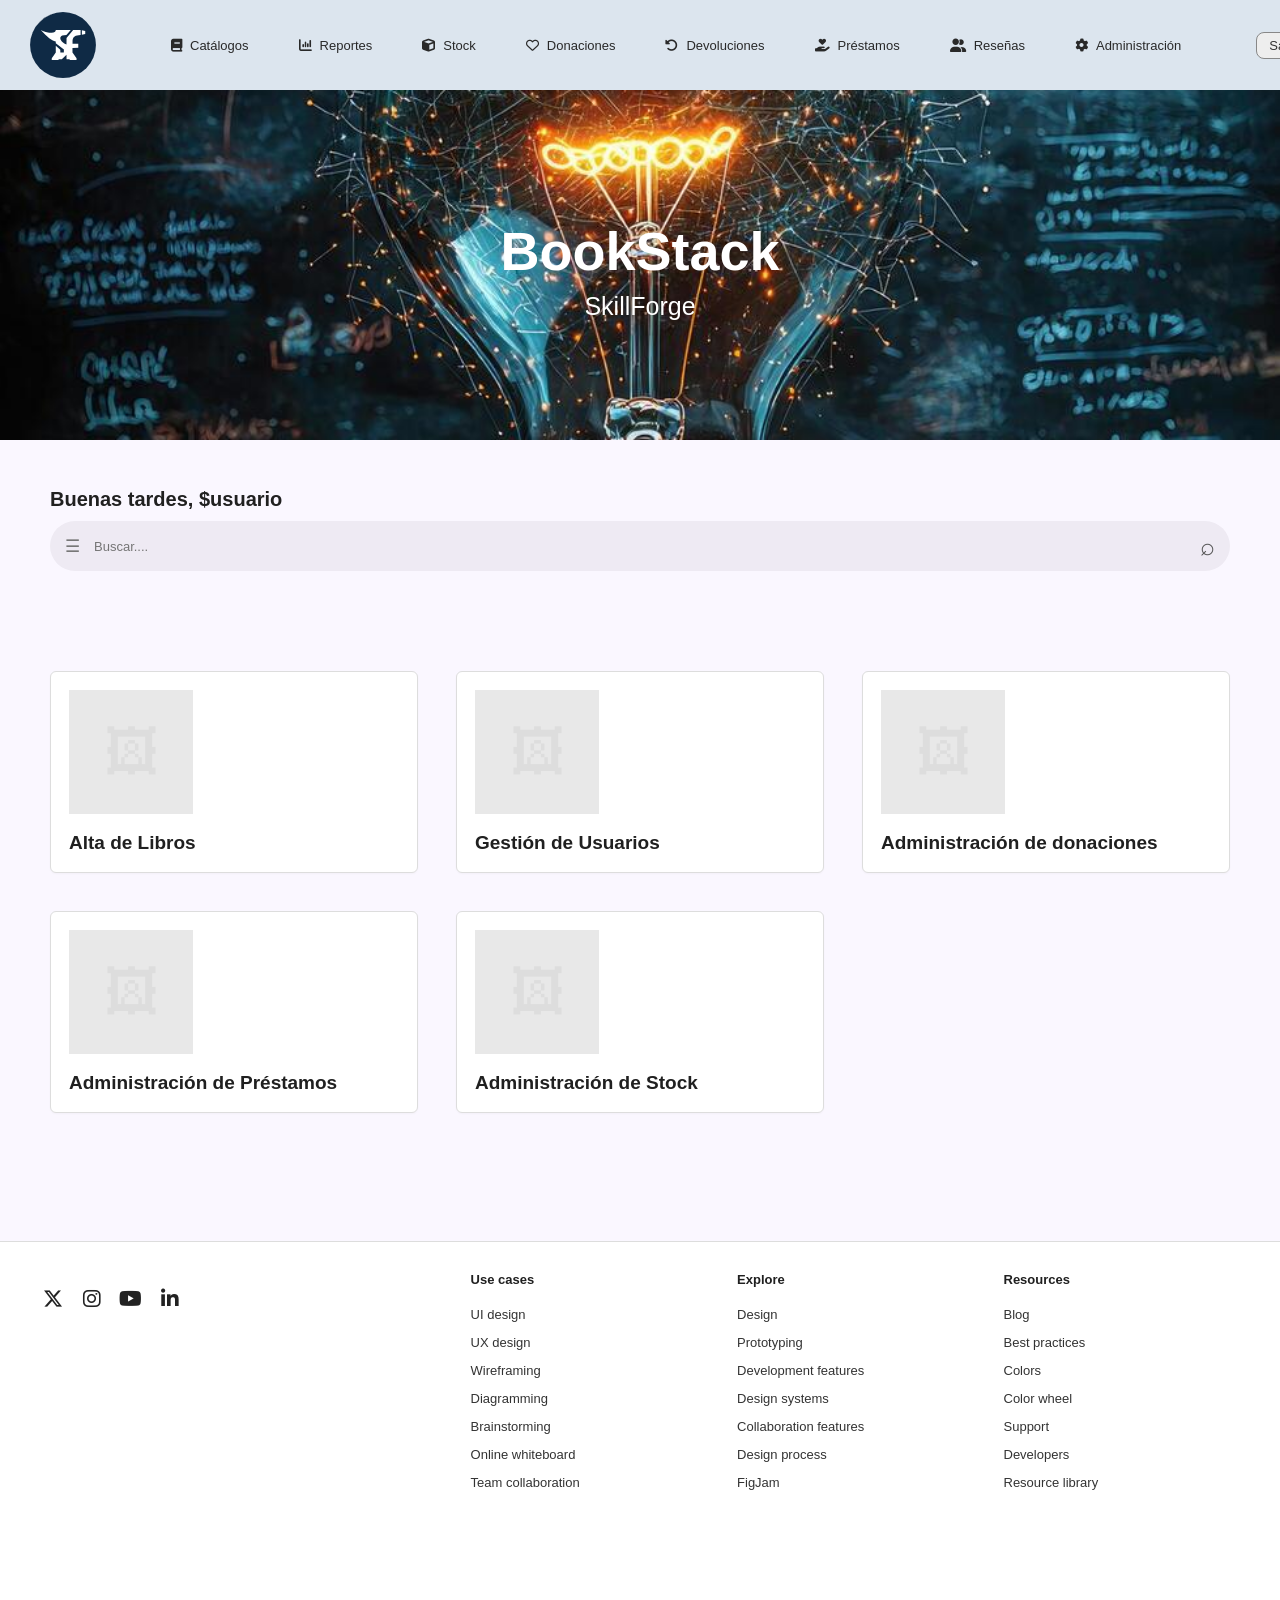
==== commit 45ef1c28: "modificaciones y alteraciones de codigo segun los ultimos cambios" ====
--- a/index.html
+++ b/index.html
@@ -8,31 +8,32 @@
     <link rel="stylesheet" href="css/style.css">
     <link rel="stylesheet" href="css/navbar.css">
     <link rel="stylesheet" href="css/footer.css">
+    <link rel="stylesheet" href="css/formularios.css">
 </head>
 
 <body class="body-index">
 
     <header class="navbar">
+        <table class="tabla-navbar">
+            <tr>
+                <td class="logo-navbar"><img src="img/logo_vectorizado.svg" alt="Logo BookStack"></td>
+                <td>
+                    <nav>
+                        <a href="catalogo.html"><i class="fa-solid fa-book"></i> Catálogos</a>
+                        <a href="operaciones.html"><i class="fa-solid fa-chart-column"></i> Reportes</a>
+                        <a href="gestion-stock.html"><i class="fa-solid fa-cube"></i> Stock</a>
+                        <a href="gestion-stock.html"><i class="fa-regular fa-heart"></i> Donaciones</a>
+                        <a href="gestion-stock.html"><i class="fa-solid fa-rotate-left"></i> Devoluciones</a>
+                        <a href="registro-prestamo.html"><i class="fa-solid fa-hand-holding-heart"></i> Préstamos</a>
+                        <a href="resenas.html"><i class="fa-solid fa-user-group"></i> Reseñas</a>
+                        <a href="index.html"><i class="fa-solid fa-gear"></i> Administración</a>
+                    </nav>
+                </td>
+                <td><button class="btn-salir" id="btnSalir">Salir</button></td>
+            </tr>
+        </table>
+    </header>
 
-        <div class="logo-navbar">
-            <img src="img/logo_vectorizado.svg" alt="Logo BookStack">
-        </div>
-        <nav>
-            <a href="catalogo.html"><i class="fa-solid fa-book"></i> Catálogos</a>
-            <a href="operaciones.html"><i class="fa-solid fa-chart-column"></i> Reportes</a>
-            <a href="gestion-stock.html"><i class="fa-solid fa-cube"></i> Stock</a>
-            <a href="gestion-stock.html"><i class="fa-regular fa-heart"></i> Donaciones</a>
-            <a href="gestion-stock.html"><i class="fa-solid fa-rotate-left"></i> Devoluciones</a>
-            <a href="registro-prestamo.html"><i class="fa-solid fa-hand-holding-heart"></i> Préstamos</a>
-            <a href="resenas.html"><i class="fa-solid fa-user-group"></i> Reseñas</a>
-            <a href="index.html"><i class="fa-solid fa-gear"></i> Administración</a>
-        </nav>
-
-        <button class="btn-salir" id="btnSalir">
-            Salir
-        </button>
-
-    </header>
     <section class="hero hero-index">
         <div class="hero-contenido">
             <h1>BookStack</h1>
@@ -44,103 +45,107 @@
 
         <h2>Buenas tardes, $usuario</h2>
 
-        <div class="search-box">
-            <span class="menu-icon">☰</span>
-            <input
-                type="text"
-                id="search"
-                placeholder="Buscar...."
-            >
-            <span class="search-icon">⌕</span>
-        </div>
+        <table class="search-box">
+            <tr>
+                <td class="menu-icon">☰</td>
+                <td class="search-input"><input type="text" id="search" placeholder="Buscar...."></td>
+                <td class="search-icon">⌕</td>
+            </tr>
+        </table>
 
-        <section class="cards" id="cards">
+        <table class="cards" id="cards">
+            <tr>
+                <td>
+                    <a href="alta-libro.html" class="card-link">
+                        <div class="card">
+                            <div class="card-image">🖼</div>
+                            <h3>Alta de Libros</h3>
+                        </div>
+                    </a>
+                </td>
+                <td>
+                    <a href="gestion-usuarios.html" class="card-link">
+                        <div class="card">
+                            <div class="card-image">🖼</div>
+                            <h3>Gestión de Usuarios</h3>
+                        </div>
+                    </a>
+                </td>
+                <td>
+                    <a href="alta-libro.html" class="card-link">
+                        <div class="card">
+                            <div class="card-image">🖼</div>
+                            <h3>Administración de donaciones</h3>
+                        </div>
+                    </a>
+                </td>
+            </tr>
+            <tr>
+                <td>
+                    <a href="registro-prestamo.html" class="card-link">
+                        <div class="card">
+                            <div class="card-image">🖼</div>
+                            <h3>Administración de Préstamos</h3>
+                        </div>
+                    </a>
+                </td>
+                <td>
+                    <a href="gestion-stock.html" class="card-link">
+                        <div class="card">
+                            <div class="card-image">🖼</div>
+                            <h3>Administración de Stock</h3>
+                        </div>
+                    </a>
+                </td>
+                <td></td>
+            </tr>
+        </table>
 
-            <a href="alta-libro.html" class="card-link">
-                <div class="card">
-                    <div class="card-image">🖼</div>
-                    <h3>Alta de Libros</h3>
-                </div>
-            </a>
-            <a href="gestion-usuarios.html" class="card-link">
-                <div class="card">
-                    <div class="card-image">🖼</div>
-                    <h3>Gestión de Usuarios</h3>
-                </div>
-            </a>
-            <a href="alta-libro.html" class="card-link">
-                <div class="card">
-                    <div class="card-image">🖼</div>
-                    <h3>Administración de donaciones</h3>
-                </div>
-            </a>
-            <a href="registro-prestamo.html" class="card-link">
-                <div class="card">
-                    <div class="card-image">🖼</div>
-                    <h3>Administración de Préstamos</h3>
-                </div>
-            </a>
-            <a href="gestion-stock.html" class="card-link">
-                <div class="card">
-                    <div class="card-image">🖼</div>
-                    <h3>Administración de Stock</h3>
-                </div>
-            </a>
-        </section>
     </main>
 
     <footer class="footer-index">
-
-        <section class="footer-redes">
-            <div class="redes redes-index">
-                <a href="#" aria-label="X">
-                    <i class="fa-brands fa-x-twitter"></i>
-                </a>
-                <a href="#" aria-label="Instagram">
-                    <i class="fa-brands fa-instagram"></i>
-                </a>
-                <a href="#" aria-label="YouTube">
-                    <i class="fa-brands fa-youtube"></i>
-                </a>
-                <a href="#" aria-label="LinkedIn">
-                    <i class="fa-brands fa-linkedin-in"></i>
-                </a>
-            </div>
-        </section>
-
-        <section class="footer-columna">
-            <h4>Use cases</h4>
-            <p>UI design</p>
-            <p>UX design</p>
-            <p>Wireframing</p>
-            <p>Diagramming</p>
-            <p>Brainstorming</p>
-            <p>Online whiteboard</p>
-            <p>Team collaboration</p>
-        </section>
-
-        <section class="footer-columna">
-            <h4>Explore</h4>
-            <p>Design</p>
-            <p>Prototyping</p>
-            <p>Development features</p>
-            <p>Design systems</p>
-            <p>Collaboration features</p>
-            <p>Design process</p>
-            <p>FigJam</p>
-        </section>
-
-        <section class="footer-columna">
-            <h4>Resources</h4>
-            <p>Blog</p>
-            <p>Best practices</p>
-            <p>Colors</p>
-            <p>Color wheel</p>
-            <p>Support</p>
-            <p>Developers</p>
-            <p>Resource library</p>
-        </section>
-
+        <table class="tabla-footer">
+            <tr>
+                <td class="footer-redes">
+                    <div class="redes redes-index">
+                        <a href="#" aria-label="X"><i class="fa-brands fa-x-twitter"></i></a>
+                        <a href="#" aria-label="Instagram"><i class="fa-brands fa-instagram"></i></a>
+                        <a href="#" aria-label="YouTube"><i class="fa-brands fa-youtube"></i></a>
+                        <a href="#" aria-label="LinkedIn"><i class="fa-brands fa-linkedin-in"></i></a>
+                    </div>
+                </td>
+                <td class="footer-columna">
+                    <h4>Use cases</h4>
+                    <p>UI design</p>
+                    <p>UX design</p>
+                    <p>Wireframing</p>
+                    <p>Diagramming</p>
+                    <p>Brainstorming</p>
+                    <p>Online whiteboard</p>
+                    <p>Team collaboration</p>
+                </td>
+                <td class="footer-columna">
+                    <h4>Explore</h4>
+                    <p>Design</p>
+                    <p>Prototyping</p>
+                    <p>Development features</p>
+                    <p>Design systems</p>
+                    <p>Collaboration features</p>
+                    <p>Design process</p>
+                    <p>FigJam</p>
+                </td>
+                <td class="footer-columna">
+                    <h4>Resources</h4>
+                    <p>Blog</p>
+                    <p>Best practices</p>
+                    <p>Colors</p>
+                    <p>Color wheel</p>
+                    <p>Support</p>
+                    <p>Developers</p>
+                    <p>Resource library</p>
+                </td>
+            </tr>
+        </table>
     </footer>
 
     <script src="js/main.js"></script>
--- a/css/style.css
+++ b/css/style.css
@@ -1,370 +1,703 @@
 * {
-    margin: 0;
-    padding: 0;
-    box-sizing: border-box;
+margin: 0;
+padding: 0;
+box-sizing: border-box;
 }
 
 .body-index {
-    font-family: Arial, Helvetica, sans-serif;
-    background: #faf7ff;
-    color: #202020;
+font-family: Arial, Helvetica, sans-serif;
+background: #faf7ff;
+color: #202020;
 }
 
 .body-alta,
 .body-prestamo {
-    font-family: Arial, Helvetica, sans-serif;
-
-    background: #faf8ff;
-
-    color: #222;
+font-family: Arial, Helvetica, sans-serif;
+
+background: #faf8ff;
+
+color: #222;
 }
 
 .body-detalle {
-    font-family: Arial, Helvetica, sans-serif;
-
-    background: #faf8ff;
-
-    color: #222;
+font-family: Arial, Helvetica, sans-serif;
+
+background: #faf8ff;
+
+color: #222;
 }
 
 /* ================= HERO ================= */
 
 .hero {
-    height: 350px;
-
-    background-image: url("../img/fondo.jpg");
-
-    background-size: cover;
-    background-position: center;
-
-    display: flex;
-    align-items: center;
-    justify-content: center;
-
-    text-align: center;
+height: 350px;
+
+display: flex;
+align-items: center;
+justify-content: center;
+
+text-align: center;
 }
 
 .hero-contenido {
-    color: white;
-    margin-top: 10px;
+color: #202020;
+margin-top: 10px;
+}
+
+/* Solo el index conserva la imagen de fondo */
+.body-index .hero {
+background-image: url("../img/fondo.jpg");
+
+background-size: cover;
+background-position: center;
+}
+
+.body-index .hero-contenido {
+color: white;
 }
 
 .hero h1 {
-    font-size: 54px;
-    margin-bottom: 10px;
-    font-weight: bold;
+font-size: 54px;
+margin-bottom: 10px;
+font-weight: bold;
 }
 
 .hero p {
-    font-size: 25px;
+font-size: 25px;
 }
 
 /* ================= MAIN ================= */
 
 main {
-    min-height: 800px;
-    padding: 48px 50px 90px;
+min-height: 800px;
+padding: 48px 50px 90px;
 }
 
 main h2 {
-    font-size: 20px;
-    margin-bottom: 10px;
+font-size: 20px;
+margin-bottom: 10px;
+}
+
+main.detalle {
+min-height: auto;
+padding: 64px 64px 80px;
+background: white;
 }
 
 /* ================= SEARCH ================= */
 
 .search-box {
-    width: 1200px;
+    display: table;
+    width: 100%;
+    max-width: 1200px;
     height: 50px;
-
     background: #eeeaf3;
     border-radius: 25px;
-
-    display: flex;
-    align-items: center;
-
-    padding: 0 15px;
-
+    border-collapse: separate;
+    border-spacing: 0;
     margin-bottom: 62px;
 }
 
-.menu-icon {
+.search-box td {
+    vertical-align: middle;
+}
+
+.search-box .menu-icon {
+    width: 1%;
+    padding: 0 14px 0 15px;
     color: #777;
     font-size: 17px;
-    margin-right: 14px;
+}
+
+.search-box .search-input {
+    width: auto;
 }
 
 .search-box input {
-    flex: 1;
-
+    width: 100%;
     border: none;
     outline: none;
-
     background: transparent;
-
     font-size: 13px;
     color: #333;
 }
 
-.search-icon {
+.search-box .search-icon {
+    width: 1%;
+    padding: 0 15px;
     color: #555;
     font-size: 25px;
 }
 
+.menu-icon {
+color: #777;
+font-size: 17px;
+margin-right: 14px;
+}
+
+.search-box input {
+flex: 1;
+
+border: none;
+outline: none;
+
+background: transparent;
+
+font-size: 13px;
+color: #333;
+}
+
+.search-icon {
+color: #555;
+font-size: 25px;
+}
+
 /* ================= CARDS ================= */
 
 .cards {
-    display: grid;
-
-    grid-template-columns:
-        repeat(6, 1fr);
-
-    gap: 38px;
+display: table;
+table-layout: fixed;
+width: calc(100% + 76px);
+margin: 0 -38px;
+border-collapse: separate;
+border-spacing: 38px;
+}
+
+.cards > tbody > tr > td {
+width: 33.33%;
+vertical-align: top;
 }
 
 .card {
-    background: white;
-
-    border: 1px solid #ddd;
-    border-radius: 6px;
-
-    min-height: 200px;
-
-    padding: 18px;
-
-    grid-column: span 2;
-
-    box-shadow: 0 1px 2px rgba(0,0,0,0.03);
-
-    transition: 0.2s;
+background: white;
+border: 1px solid #ddd;
+border-radius: 6px;
+min-height: 200px;
+padding: 18px;
+box-shadow: 0 1px 2px rgba(0,0,0,0.03);
+transition: 0.2s;
 }
 
 .card:hover {
-    transform: translateY(-3px);
-    box-shadow: 0 5px 15px rgba(0,0,0,0.08);
+transform: translateY(-3px);
+box-shadow: 0 5px 15px rgba(0,0,0,0.08);
 }
 
 .card-image {
-    width: 124px;
-    height: 124px;
-
-    background: #e8e8e8;
-
-    display: flex;
-    align-items: center;
-    justify-content: center;
-
-    color: #ddd;
-
-    font-size: 55px;
-
-    margin-bottom: 18px;
+width: 124px;
+height: 124px;
+background: #e8e8e8;
+display: flex;
+align-items: center;
+justify-content: center;
+color: #ddd;
+font-size: 55px;
+margin-bottom: 18px;
 }
 
 .card h3 {
-    font-size: 19px;
-    line-height: 1.15;
+font-size: 19px;
+line-height: 1.15;
 }
 
 .card.large {
-    grid-column: span 3;
-
-    min-height: 160px;
-
-    display: flex;
-    align-items: flex-start;
-    gap: 18px;
+grid-column: span 3;
+min-height: 160px;
+display: flex;
+align-items: flex-start;
+gap: 18px;
 }
 
 .card.large .card-image {
-    margin-bottom: 0;
+margin-bottom: 0;
 }
 
 .card-link {
-    text-decoration: none;
-    color: inherit;
+display: block;
+text-decoration: none;
+color: inherit;
 }
 
 /* ================= LOGIN ================= */
 
 .body-login {
-    background: #f7f7f7;
-}
-
-
-/* ================= MAIN LOGIN ================= */
+font-family: Arial, Helvetica, sans-serif;
+background: #f7f7f7;
+color: #202020;
+}
 
 .login-main {
-    min-height: 100vh;
-
-    display: flex;
-    flex-direction: column;
-    align-items: center;
-
-    padding-top: 48px;
-}
-
-
-/* ================= ENCABEZADO ================= */
+min-height: 100vh;
+
+display: flex;
+flex-direction: column;
+align-items: center;
+
+padding-top: 48px;
+}
 
 .login-header {
-    text-align: center;
+text-align: center;
 }
 
 
 .login-header h1 {
-    font-size: 54px;
-
-    color: #0b2945;
-
-    margin-bottom: 15px;
-}
-
+font-size: 54px;
+
+color: #0b2945;
+
+margin-bottom: 15px;
+}
 
 .login-header p {
-    font-size: 30px;
-
-    color: #0b2945;
-
-    margin-bottom: 18px;
-}
-
-
-/* ================= LOGO ================= */
+font-size: 30px;
+
+color: #0b2945;
+
+margin-bottom: 18px;
+}
 
 .login-logo {
-    width: 120px;
-    height: 120px;
-
-    margin: 0 auto 15px;
-
-    display: flex;
-    align-items: center;
-    justify-content: center;
-}
-
+width: 120px;
+height: 120px;
+
+margin: 0 auto 15px;
+
+display: flex;
+align-items: center;
+justify-content: center;
+}
 
 .login-logo img {
-    width: 100%;
-    height: 100%;
-
-    object-fit: contain;
-}
-
+width: 100%;
+height: 100%;
+
+object-fit: contain;
+}
+
+.tabla-login {
+width: 100%;
+border-collapse: collapse;
+}
+
+.tabla-login td {
+padding-bottom: 20px;
+}
+
+.tabla-login tr:last-child td {
+padding-bottom: 0;
+}
 
 /* ================= CAMPOS ================= */
 
 .campo-login {
-    margin-bottom: 24px;
+margin-bottom: 0;
 }
 
 .campo-login label {
-    display: block;
-
-    font-size: 16px;
-
-    margin-bottom: 8px;
-}
-
+display: block;
+font-size: 16px;
+margin-bottom: 8px;
+}
 
 .campo-login input {
-    width: 100%;
-
-    height: 42px;
-
-    border: 1px solid #d7d7d7;
-
-    border-radius: 10px;
-
-    padding: 0 15px;
-
-    font-size: 16px;
-
-    outline: none;
-
-    color: #333;
-
-    background: white;
+display: block;
+width: 100%;
+height: 42px;
+padding: 0 12px;
+box-sizing: border-box;
 }
 
 .campo-login input::placeholder {
-    color: #b8b8b8;
+color: #b8b8b8;
 }
 
 .campo-login input:focus {
-    border-color: #999;
+border-color: #999;
+}
+
+.campo textarea {
+width: 100%;
+min-height: 80px;
+border: 1px solid #dcdcdc;
+border-radius: 6px;
+padding: 10px;
+font-size: 13px;
+font-family: inherit;
+color: #555;
+outline: none;
+resize: vertical;
+}
+
+.campo textarea:focus {
+border-color: #999;
 }
 
 /* ================= MOSTRAR CONTRASEÑA ================= */
 
 .mostrar-password {
-    margin-top: -7px;
-
-    margin-bottom: 25px;
-}
-
+margin-top: -7px;
+margin-bottom: 25px;
+}
 
 .mostrar-password label {
-    display: flex;
-
-    align-items: center;
-
-    gap: 11px;
-
-    cursor: pointer;
-
-    font-size: 16px;
+display: flex;
+align-items: center;
+gap: 11px;
+cursor: pointer;
+font-size: 16px;
 }
 
 .mostrar-password input {
-    width: 16px;
-    height: 16px;
-
-    accent-color: #333;
-
-    cursor: pointer;
+width: 16px;
+height: 16px;
+accent-color: #333;
+cursor: pointer;
 }
 
 .mostrar-password p {
-    margin-left: 27px;
-
-    margin-top: 3px;
-
-    font-size: 15px;
-
-    color: #888;
+margin-left: 27px;
+margin-top: 3px;
+font-size: 15px;
+color: #888;
 }
 
 /* ================= LOGIN ================= */
 
-    .login-main {
-        padding-left: 20px;
-        padding-right: 20px;
-    }
-
-    .login-header h1 {
-    font-family: Arial, Helvetica, sans-serif;
-    font-size: 54px;
-    color: #0b2945;
-    margin-bottom: 15px;    
-}
-
-    .login-header p {
-    font-family: Arial, Helvetica, sans-serif;
-    font-size: 25px;
-    }
-
-    .login-logo {
-        width: 105px;
-        height: 105px;
-    }
-
-    .login-formulario {
-        width: 100%;
-        max-width: 320px;
-    }
-
-    /* ================= MAIN (override) ================= */
+.login-main {
+padding-left: 20px;
+padding-right: 20px;
+}
+
+.login-header h1 {
+font-family: Arial, Helvetica, sans-serif;
+font-size: 54px;
+color: #0b2945;
+margin-bottom: 15px;    
+}
+
+.login-header p {
+font-family: Arial, Helvetica, sans-serif;
+font-size: 25px;
+}
+
+.login-logo {
+width: 105px;
+height: 105px;
+}
+
+.login-formulario {
+width: 320px;
+max-width: 100%;
+padding: 25px 23px;
+background: white;
+border: 1px solid #dcdcdc;
+border-radius: 8px;
+box-shadow: 0 1px 2px rgba(0, 0, 0, 0.03);
+}
+/*================BOTONES====== */
+
+.btn-ingresar {
+display: block;
+width: 100%;
+height: 40px;
+border: none;
+border-radius: 8px;
+background: #30175c;
+color: white;
+font-size: 16px;
+cursor: pointer;
+}
+
+.btn-ingresar:hover {
+background: #251247;
+}
+
+.btn-favorito {
+position: absolute;
+top: 10px;
+left: 10px;
+width: 44px;
+height: 44px;
+border: none;
+border-radius: 50%;
+background: #072440;
+color: white;
+font-size: 18px;
+cursor: pointer;
+display: flex;
+align-items: center;
+justify-content: center;
+transition: transform 0.2s;
+}
+
+.btn-favorito:hover {
+transform: scale(1.08);
+}
+
+.btn-favorito.activo i {
+font-weight: 900;
+color: #ff6b81;
+}
+
+.btn-editar {
+color: #333;
+}
+
+.btn-eliminar {
+color: #c0392b;
+}
+
+.btn-prestamo {
+width: 100%;
+height: 40px;
+margin: 12px 0 24px;
+border: 1px solid #072440;
+border-radius: 6px;
+background: #072440;
+color: white;
+font-size: 16px;
+cursor: pointer;
+}
+
+.btn-prestamo:hover {
+background: #123b60;
+}
+
+.btn-prestamo:disabled {
+background: #9aa7b4;
+border-color: #9aa7b4;
+cursor: not-allowed;
+}
+
+.btn-nuevo-usuario {
+height: 44px;
+padding: 0 16px;
+background: #292929;
+color: white;
+border: none;
+border-radius: 6px;
+cursor: pointer;
+}
+
+/* ================= LIBRO ================= */
+
+.libro {
+display: grid;
+grid-template-columns: 1fr 1fr;
+gap: 64px;
+align-items: start;
+}
+
+.portada {
+position: relative;
+max-width: 504px;
+}
+
+.portada img {
+width: 100%;
+display: block;
+aspect-ratio: 504 / 812;
+object-fit: cover;
+}
+
+/* ----- Info ----- */
+
+.info h1 {
+font-size: 24px;
+margin-bottom: 16px;
+}
+
+.chip {
+display: inline-flex;
+align-items: center;
+gap: 8px;
+padding: 6px 10px;
+border-radius: 6px;
+font-size: 15px;
+}
+
+.chip-autor {
+background: #e6e6e6;
+color: #444;
+}
+
+.chip-estado {
+background: #c9f5d2;
+color: #0b6b2a;
+}
+
+.chip-estado.no-disponible {
+background: #fbd5d5;
+color: #9b1c1c;
+}
+
+.datos {
+list-style: none;
+margin: 24px 0 32px;
+font-size: 19px;
+line-height: 1.3;
+}
+
+
+/* ----- Fecha de devolución ----- */
+
+.devolucion {
+margin-top: 28px;
+}
+
+.devolucion label {
+display: block;
+font-size: 16px;
+margin-bottom: 10px;
+}
+
+.fecha-inputs {
+display: flex;
+gap: 8px;
+}
+
+.fecha-inputs input {
+width: 75px;
+height: 40px;
+padding: 0 14px;
+border: 1px solid #d5d5d5;
+border-radius: 6px;
+font-size: 15px;
+outline: none;
+}
+
+.fecha-inputs input:focus {
+border-color: #072440;
+}
+
+.fecha-inputs input.error {
+border-color: #d33;
+}
+
+.mensaje {
+min-height: 20px;
+margin-top: 8px;
+font-size: 13px;
+}
+
+.mensaje.error { color: #d33; }
+.mensaje.ok    { color: #0b6b2a; }
+
+/* ----- Acordeón ----- */
+
+.acordeon {
+border: 1px solid #d5d5d5;
+border-radius: 8px;
+padding: 16px;
+}
+
+.acordeon-cabecera {
+width: 100%;
+display: flex;
+justify-content: space-between;
+align-items: center;
+border: none;
+background: transparent;
+font-size: 16px;
+font-weight: bold;
+cursor: pointer;
+}
+
+.acordeon-cabecera i {
+transition: transform 0.2s;
+}
+
+.acordeon-cuerpo {
+display: none;
+margin-top: 8px;
+font-size: 16px;
+line-height: 1.4;
+}
+
+.acordeon.abierto .acordeon-cuerpo {
+display: block;
+}
+
+.acordeon:not(.abierto) .acordeon-cabecera i {
+transform: rotate(180deg);
+}
+
+
+/* ================= REVIEWS ================= */
+
+.reviews {
+margin-top: 120px;
+}
+
+.reviews h2 {
+font-size: 24px;
+margin-bottom: 40px;
+}
+
+.reviews-grid {
+display: grid;
+grid-template-columns: repeat(3, 1fr);
+gap: 48px;
+}
+
+.review {
+border: 1px solid #d5d5d5;
+border-radius: 8px;
+padding: 24px;
+}
+
+.estrellas {
+display: flex;
+gap: 6px;
+font-size: 18px;
+margin-bottom: 20px;
+}
+
+.review h3 {
+font-size: 24px;
+margin-bottom: 8px;
+}
+
+.review > p {
+font-size: 16px;
+margin-bottom: 24px;
+}
+
+.reviewer {
+display: flex;
+align-items: center;
+gap: 12px;
+}
+
+.reviewer img {
+width: 40px;
+height: 40px;
+border-radius: 50%;
+object-fit: cover;
+background: #e6e6e6;
+}
+
+.reviewer strong {
+display: block;
+font-size: 16px;
+color: #555;
+}
+
+.reviewer small {
+font-size: 16px;
+color: #aaa;
+}
+
+
+/* ================= FOOTER (extra) ================= */
+
+.footer-logo {
+font-size: 36px;
+margin-bottom: 16px;
+}
+
+/* ================= DETALLE DE LIBRO (versión con tablas) ================= */
 
 main.detalle {
     min-height: auto;
@@ -373,26 +706,35 @@
 }
 
 
-/* ================= LIBRO ================= */
-
+/* ================= LIBRO: tabla portada | info ================= */
+
+/* display: table explícito por si style.css todavía tiene el display: grid viejo */
 .libro {
-    display: grid;
-    grid-template-columns: 1fr 1fr;
-    gap: 64px;
-    align-items: start;
+    display: table;
+    table-layout: fixed;
+    width: calc(100% + 128px);
+    margin: 0 -64px;
+    border-collapse: separate;
+    border-spacing: 64px 0;      /* antes gap: 64px */
+}
+
+.libro > tbody > tr > td {
+    width: 50%;
+    vertical-align: top;
 }
 
 
 /* ----- Portada ----- */
 
 .portada {
-    position: relative;
+    position: relative;          /* para el botón de favorito */
+}
+
+/* max-width no funciona en celdas: va en la imagen */
+.portada img {
+    display: block;
+    width: 100%;
     max-width: 504px;
-}
-
-.portada img {
-    width: 100%;
-    display: block;
     aspect-ratio: 504 / 812;
     object-fit: cover;
 }
@@ -420,7 +762,7 @@
 }
 
 .btn-favorito.activo i {
-    font-weight: 900;          /* corazón relleno */
+    font-weight: 900;            /* corazón relleno */
     color: #ff6b81;
 }
 
@@ -456,18 +798,34 @@
     color: #9b1c1c;
 }
 
+
+/* ----- Datos (antes <ul>, ahora tabla) ----- */
+
 .datos {
-    list-style: none;
+    display: table;
     margin: 24px 0 32px;
+    border-collapse: collapse;
     font-size: 19px;
     line-height: 1.3;
 }
 
+.datos td {
+    padding: 0;
+    vertical-align: top;
+}
+
+.datos td:first-child {
+    padding-right: 6px;
+    white-space: nowrap;
+}
+
 
 /* ----- Fecha de devolución ----- */
 
 .devolucion {
+    display: table;
     margin-top: 28px;
+    border-collapse: collapse;
 }
 
 .devolucion label {
@@ -476,9 +834,17 @@
     margin-bottom: 10px;
 }
 
+/* .fecha-inputs es un <tr>: display: table-row por si quedó el flex viejo */
 .fecha-inputs {
-    display: flex;
-    gap: 8px;
+    display: table-row;
+}
+
+.fecha-inputs td {
+    padding: 0 8px 0 0;          /* antes gap: 8px */
+}
+
+.fecha-inputs td:last-child {
+    padding-right: 0;
 }
 
 .fecha-inputs input {
@@ -534,12 +900,23 @@
 }
 
 
-/* ----- Acordeón ----- */
+/* ----- Acordeón (tabla de 2 filas: cabecera / cuerpo) ----- */
 
 .acordeon {
+    display: table;
+    width: 100%;
     border: 1px solid #d5d5d5;
     border-radius: 8px;
+    border-collapse: separate;   /* necesario para que se vea el border-radius */
+    border-spacing: 0;
+}
+
+.acordeon tr:first-child td {
     padding: 16px;
+}
+
+.acordeon.abierto tr:first-child td {
+    padding-bottom: 8px;
 }
 
 .acordeon-cabecera {
@@ -560,17 +937,21 @@
 
 .acordeon-cuerpo {
     display: none;
-    margin-top: 8px;
+    padding: 0 16px 16px;
     font-size: 16px;
     line-height: 1.4;
 }
 
 .acordeon.abierto .acordeon-cuerpo {
-    display: block;
+    display: table-cell;         /* antes block */
 }
 
 .acordeon:not(.abierto) .acordeon-cabecera i {
     transform: rotate(180deg);
+}
+
+.acordeon:not(.abierto) tr:first-child td {
+    padding-bottom: 16px;
 }
 
 
@@ -585,13 +966,19 @@
     margin-bottom: 40px;
 }
 
+/* Una fila con una celda por reseña (pensada para 3) */
 .reviews-grid {
-    display: grid;
-    grid-template-columns: repeat(3, 1fr);
-    gap: 48px;
+    display: table;
+    table-layout: fixed;
+    width: calc(100% + 96px);
+    margin: 0 -48px;
+    border-collapse: separate;
+    border-spacing: 48px 0;      /* antes gap: 48px */
 }
 
 .review {
+    width: 33.33%;
+    vertical-align: top;
     border: 1px solid #d5d5d5;
     border-radius: 8px;
     padding: 24px;
@@ -640,248 +1027,279 @@
 }
 
 
-/* ================= FOOTER (extra) ================= */
-
-.footer-logo {
-    font-size: 36px;
-    margin-bottom: 16px;
-}
-
-
-/* ================= RESPONSIVE ================= */
+/* ================= RESPONSIVE DE DETALLE LIBROS================= */
 
 @media (max-width: 1000px) {
     main.detalle {
         padding: 40px 30px 60px;
     }
 
+    .libro,
+    .libro > tbody,
+    .libro > tbody > tr,
+    .libro > tbody > tr > td {
+        display: block;
+        width: 100%;
+    }
+
     .libro {
-        grid-template-columns: 1fr;
-        gap: 32px;
+        margin: 0;
     }
 
-    .portada {
+    .libro > tbody > tr > td + td {
+        margin-top: 32px;
+    }
+
+    .portada img {
         max-width: 420px;
         margin: 0 auto;
     }
 
+    .reviews-grid,
+    .reviews-grid > tbody,
+    .reviews-grid > tbody > tr,
+    .review {
+        display: block;
+        width: 100%;
+    }
+
     .reviews-grid {
-        grid-template-columns: 1fr;
-        gap: 24px;
+        margin: 0;
     }
+
+    .review {
+        margin-bottom: 24px;
+    }
 }
 
 /* ================= PÁGINA PRÉSTAMO ================= */
 
 .main-prestamo {
-    padding: 40px 20px;
+padding: 40px 20px;
 }
 
 .separador {
-    border: none;
-    border-top: 1px solid #e5e5e5;
-    margin: 16px 0;
+border: none;
+border-top: 1px solid #e5e5e5;
+margin: 16px 0;
 }
 
 .bloque h3 {
-    font-size: 14px;
-    margin-bottom: 4px;
+font-size: 14px;
+margin-bottom: 4px;
 }
 
 .ayuda {
-    font-size: 13px;
-    color: #888;
-    margin-bottom: 10px;
+font-size: 13px;
+color: #888;
+margin-bottom: 10px;
 }
 
 .campo small {
-    display: block;
-    font-size: 11px;
-    color: #999;
-    margin-top: 5px;
+display: block;
+font-size: 11px;
+color: #999;
+margin-top: 5px;
 }
 
 .campo input::placeholder {
-    color: #bbb;
+color: #bbb;
 }
 
 .fecha-grupo {
-    display: grid;
-    grid-template-columns: 1fr 1fr 1.3fr;
-    gap: 8px;
+display: grid;
+grid-template-columns: 1fr 1fr 1.3fr;
+gap: 8px;
 }
 
 /* ================= PANEL LATERAL ================= */
 
 .panel-pasos {
-    background: #f6f6f6;
-    border-radius: 6px;
-    padding: 18px;
-    align-self: start;
+background: #f6f6f6;
+border-radius: 6px;
+padding: 18px;
+align-self: start;
 }
 
 .paso {
-    display: flex;
-    gap: 12px;
-    position: relative;
-    padding-bottom: 22px;
+display: flex;
+gap: 12px;
+position: relative;
+padding-bottom: 22px;
 }
 
 .paso:not(:last-of-type)::after {
-    content: "";
-    position: absolute;
-    left: 16px;
-    top: 38px;
-    height: 14px;
-    border-left: 1px solid #ddd;
+content: "";
+position: absolute;
+left: 16px;
+top: 38px;
+height: 14px;
+border-left: 1px solid #ddd;
 }
 
 .paso-icono {
-    flex-shrink: 0;
-    width: 32px;
-    height: 32px;
-    background: white;
-    border: 1px solid #e3e3e3;
-    border-radius: 6px;
-    display: flex;
-    align-items: center;
-    justify-content: center;
-    font-size: 13px;
-    color: #333;
+flex-shrink: 0;
+width: 32px;
+height: 32px;
+background: white;
+border: 1px solid #e3e3e3;
+border-radius: 6px;
+display: flex;
+align-items: center;
+justify-content: center;
+font-size: 13px;
+color: #333;
 }
 
 .paso h4 {
-    font-size: 13px;
-    margin-bottom: 3px;
+font-size: 13px;
+margin-bottom: 3px;
 }
 
 .paso p {
-    font-size: 11px;
-    color: #888;
-    line-height: 1.4;
+font-size: 11px;
+color: #888;
+line-height: 1.4;
 }
 
 .nota {
-    font-size: 11px;
-    color: #888;
-    line-height: 1.5;
-    border-top: 1px solid #e0e0e0;
-    padding-top: 14px;
+font-size: 11px;
+color: #888;
+line-height: 1.5;
+border-top: 1px solid #e0e0e0;
+padding-top: 14px;
 }
 
 /* ================= BOTONES CON LÍNEA ================= */
 
 .acciones-linea {
-    border-top: 1px solid #e5e5e5;
-    margin-top: 18px;
-    padding-top: 16px;
+border-top: 1px solid #e5e5e5;
+margin-top: 18px;
+padding-top: 16px;
 }
 
 /* ================= ESTADOS Y MENSAJES ================= */
 
 .campo input.input-error,
 .campo select.input-error {
-    border-color: #d93025;
-    background: #fff8f7;
+border-color: #d93025;
+background: #fff8f7;
 }
 
 .ok-texto {
-    color: #1e7e34 !important;
+color: #1e7e34 !important;
 }
 
 .error-texto {
-    font-size: 12px;
-    color: #d93025;
-    min-height: 16px;
-    margin: 4px 0 8px;
+font-size: 12px;
+color: #d93025;
+min-height: 16px;
+margin: 4px 0 8px;
 }
 
 .mensaje-form {
-    font-size: 13px;
-    min-height: 18px;
-    margin-top: 14px;
-    text-align: right;
+font-size: 13px;
+min-height: 18px;
+margin-top: 14px;
+text-align: right;
 }
 
 .mensaje-form.error {
-    color: #d93025;
+color: #d93025;
 }
 
 .mensaje-form.exito {
-    color: #1e7e34;
+color: #1e7e34;
 }
 
 /* ================= MODAL CLIENTE ================= */
 
 .modal {
-    border: 1px solid #dcdcdc;
-    border-radius: 8px;
-    padding: 22px;
-    width: 340px;
-    max-width: 90vw;
-    box-shadow: 0 8px 30px rgba(0, 0, 0, 0.15);
+border: 1px solid #dcdcdc;
+border-radius: 8px;
+padding: 22px;
+width: 340px;
+max-width: 90vw;
+box-shadow: 0 8px 30px rgba(0, 0, 0, 0.15);
 }
 
 .modal::backdrop {
-    background: rgba(0, 0, 0, 0.35);
+background: rgba(0, 0, 0, 0.35);
 }
 
 .modal h3 {
-    font-size: 16px;
-    margin-bottom: 4px;
+font-size: 16px;
+margin-bottom: 4px;
 }
 
 .modal input[readonly] {
-    background: #f6f6f6;
+background: #f6f6f6;
 }
 
 /* ================= RESPONSIVE ================= */
 
 @media (max-width: 700px) {
-    .form-contenido {
-        grid-template-columns: 1fr;
-    }
-
-    .fila {
-        grid-template-columns: 1fr;
-    }
+.form-contenido {
+    grid-template-columns: 1fr;
+}
+
+.fila {
+    grid-template-columns: 1fr;
+}
 }
 
 /* ================= CATÁLOGO ================= */
 
 .body-catalogo {
-    font-family: Arial, Helvetica, sans-serif;
-    background: #faf7ff;
-    color: #202020;
+font-family: Arial, Helvetica, sans-serif;
+background: #faf7ff;
+color: #202020;
 }
 
 .catalogo {
-    min-height: auto;
-    padding: 48px 50px 80px;
+min-height: auto;
+padding: 48px 50px 80px;
 }
 
 .catalogo h2 {
-    font-size: 20px;
-    margin: 0 0 40px 8px;
-}
-
-
-/*========== CATALOGO ============= */
+font-size: 20px;
+margin: 0 0 40px 8px;
+}
+
+/*========== CATALOGO (adaptado a tablas) ============= */
+
+/* ----- Buscador: tabla de una fila (ícono | input | lupa) ----- */
 
 .buscador {
-    display: flex;
-    align-items: center;
-    gap: 14px;
+    display: table;                 /* antes flex */
+    width: 100%;
     height: 48px;
-    padding: 0 18px;
     margin-bottom: 34px;
     background: #ece8f2;
     border-radius: 25px;
+    border-collapse: separate;      /* necesario para el border-radius */
+    border-spacing: 0;
     color: #555;
 }
 
+.buscador td {
+    vertical-align: middle;
+    white-space: nowrap;
+}
+
+/* padding 18px de borde + 14px del gap de antes */
+.buscador td:first-child {
+    width: 1%;
+    padding: 0 14px 0 18px;
+}
+
+.buscador td:last-child {
+    width: 1%;
+    padding: 0 18px 0 14px;
+}
+
 .buscador input {
-    flex: 1;
+    width: 100%;                    /* antes flex: 1 */
     border: none;
     outline: none;
     background: transparent;
@@ -889,12 +1307,29 @@
     color: #333;
 }
 
+
+/* ----- Layout: categorías | libros ----- */
+
 .catalogo-layout {
-    display: grid;
-    grid-template-columns: 196px 1fr;
-    gap: 34px;
-    align-items: start;
-}
+    display: table;                 /* antes grid */
+    table-layout: fixed;
+    width: calc(100% + 68px);
+    margin: 0 -34px;
+    border-collapse: separate;
+    border-spacing: 34px 0;         /* antes gap: 34px */
+}
+
+/* vertical-align: top reemplaza al align-items: start */
+.catalogo-layout > tbody > tr > td {
+    vertical-align: top;
+}
+
+.catalogo-layout > tbody > tr > td:first-child {
+    width: 196px;                   /* antes 196px 1fr */
+}
+
+
+/* ----- Categorías (sin cambios) ----- */
 
 .categorias {
     background: white;
@@ -936,6 +1371,9 @@
     background: #e3e3e3;
     border-color: #999;
 }
+
+
+/* ----- Lista de libros (sin cambios: sigue siendo grid dentro de la celda) ----- */
 
 .lista-libros {
     display: grid;
@@ -995,9 +1433,24 @@
     font-size: 14px;
 }
 
+/*DETALLE DEL CATALOGO DE LIBROS */
+
 @media (max-width: 1000px) {
+    .catalogo-layout,
+    .catalogo-layout > tbody,
+    .catalogo-layout > tbody > tr,
+    .catalogo-layout > tbody > tr > td,
+    .catalogo-layout > tbody > tr > td:first-child {
+        display: block;
+        width: 100%;
+    }
+
     .catalogo-layout {
-        grid-template-columns: 1fr;
+        margin: 0;
+    }
+
+    .catalogo-layout > tbody > tr > td:first-child {
+        margin-bottom: 34px;
     }
 }
 
@@ -1009,4 +1462,193 @@
     .lista-libros {
         grid-template-columns: 1fr;
     }
+}
+
+/* ================= GESTIÓN DE USUARIOS ================= */
+
+.gestion-usuarios {
+min-height: 600px;
+padding: 48px 50px 60px;
+}
+
+.encabezado-usuarios h2 {
+font-size: 24px;
+margin-bottom: 8px;
+}
+
+.encabezado-usuarios p {
+color: #777;
+font-size: 14px;
+margin-bottom: 30px;
+}
+
+.barra-usuarios {
+display: flex;
+align-items: center;
+gap: 14px;
+margin-bottom: 28px;
+flex-wrap: wrap;
+}
+
+.busqueda-usuarios {
+display: flex;
+align-items: center;
+gap: 10px;
+flex: 1;
+min-width: 200px;
+height: 44px;
+padding: 0 14px;
+background: #ece8f2;
+border-radius: 6px;
+}
+
+.busqueda-usuarios input {
+width: 100%;
+border: none;
+outline: none;
+background: transparent;
+font-size: 13px;
+}
+
+.barra-usuarios select {
+height: 44px;
+padding: 0 12px;
+border: 1px solid #ddd;
+border-radius: 6px;
+background: white;
+color: #333;
+}
+
+.tabla-usuarios-contenedor {
+width: 100%;
+overflow-x: auto;
+}
+
+.tabla-usuarios {
+width: 100%;
+border-collapse: separate;
+border-spacing: 0 8px;
+text-align: left;
+}
+
+.tabla-usuarios th {
+padding: 14px 12px;
+background: #f5f5f5;
+border-top: 1px solid #e3e3e3;
+border-bottom: 1px solid #e3e3e3;
+font-size: 12px;
+color: #777;
+font-weight: normal;
+}
+
+.tabla-usuarios td {
+padding: 16px 12px;
+background: white;
+border-top: 1px solid #e3e3e3;
+border-bottom: 1px solid #e3e3e3;
+font-size: 13px;
+vertical-align: middle;
+}
+
+.tabla-usuarios th:first-child,
+.tabla-usuarios td:first-child {
+border-left: 1px solid #e3e3e3;
+border-radius: 6px 0 0 6px;
+}
+
+.tabla-usuarios th:last-child,
+.tabla-usuarios td:last-child {
+border-right: 1px solid #e3e3e3;
+border-radius: 0 6px 6px 0;
+}
+
+.tabla-usuarios td:first-child strong,
+.tabla-usuarios td:first-child span {
+display: block;
+}
+
+.tabla-usuarios td:first-child span {
+margin-top: 5px;
+color: #888;
+font-size: 12px;
+}
+
+.estado-usuario {
+display: inline-block;
+padding: 5px 10px;
+border-radius: 5px;
+font-size: 12px;
+}
+
+.estado-usuario.activo {
+background: #e0f5e7;
+color: #18743b;
+}
+
+.estado-usuario.pendiente {
+background: #fff0d7;
+color: #946200;
+}
+
+.estado-usuario.inactivo {
+background: #eeeeee;
+color: #777;
+}
+
+.acciones-usuario {
+white-space: nowrap;
+}
+
+.acciones-usuario button {
+border: none;
+background: transparent;
+cursor: pointer;
+font-size: 12px;
+margin-right: 10px;
+}
+
+
+.paginacion-usuarios {
+display: flex;
+justify-content: space-between;
+align-items: center;
+gap: 16px;
+margin-top: 24px;
+font-size: 13px;
+color: #777;
+}
+
+.paginacion-usuarios button {
+padding: 8px 12px;
+border: 1px solid #ddd;
+background: white;
+border-radius: 5px;
+cursor: pointer;
+margin-left: 6px;
+}
+
+.paginacion-usuarios button:disabled {
+color: #aaa;
+cursor: not-allowed;
+}
+
+@media (max-width: 700px) {
+.gestion-usuarios {
+    padding: 30px 15px 45px;
+}
+
+.barra-usuarios {
+    align-items: stretch;
+    flex-direction: column;
+}
+
+.barra-usuarios select,
+.btn-nuevo-usuario {
+    width: 100%;
+}
+
+.paginacion-usuarios {
+    align-items: flex-start;
+    flex-direction: column;
+}
 }
--- a/css/navbar.css
+++ b/css/navbar.css
@@ -3,34 +3,40 @@
 .navbar {
     height: 90px;
     background: #dce5ee;
+    padding: 0 30px;
+}
 
-    display: flex;
-    align-items: center;
+.tabla-navbar {
+    width: 100%;
+    height: 90px;
+    border-collapse: collapse;
+}
 
-    padding: 0 30px;
-    gap: 60px;
+.tabla-navbar td {
+    padding: 0;
+    vertical-align: middle;
 }
 
 .logo-navbar {
     width: 66px;
-    height: 66px;
-
-    display: flex;
-    align-items: center;
-    justify-content: center;
 }
 
 .logo-navbar img {
-    width: 100%;
-    height: 100%;
+    display: block;
+    width: 66px;
+    height: 66px;
     object-fit: contain;
 }
 
-.logo span {
-    color: white;
-    font-size: 35px;
-    font-weight: bold;
-    font-family: Georgia, serif;
+.tabla-navbar td:nth-child(2) {
+    padding-left: 60px;
+}
+
+.tabla-navbar td:nth-child(3) {
+    width: 1%;
+    padding-left: 60px;
+    text-align: right;
+    white-space: nowrap;
 }
 
 nav {
@@ -40,7 +46,6 @@
     align-items: center;
     justify-content: space-around;
     gap: 20px;
-    flex: 1;
 }
 
 nav a {
@@ -59,19 +64,18 @@
     font-size: 15px;
 }
 
+.btn-salir,
 .logout {
     padding: 5px 12px;
-
     border: 1px solid #888;
     border-radius: 8px;
-
     background: #eeeeee;
     color: #333;
-
     cursor: pointer;
     font-size: 13px;
 }
 
+.btn-salir:hover,
 .logout:hover {
     background: #ddd;
 }
--- a/css/footer.css
+++ b/css/footer.css
@@ -1,16 +1,12 @@
 /* ================= FOOTER ================= */
 
 footer {
+    width: 100%;
     min-height: 390px;
-
     background: white;
     border-top: 1px solid #ddd;
-
-    display: grid;
-    grid-template-columns: 1.5fr 1fr 1fr 1fr;
-    gap: 30px;
+    box-sizing: border-box;
 }
-
 
 .footer-alta {
     padding: 25px;
@@ -20,6 +16,26 @@
     padding: 30px 25px;
 }
 
+.tabla-footer {
+    width: 100%;
+    border-collapse: collapse;
+    table-layout: fixed;
+}
+
+.tabla-footer td {
+    vertical-align: top;
+    padding: 0 15px;
+}
+
+.footer-redes {
+    width: 35%;
+}
+
+.footer-columna {
+    width: 21.66%;
+}
+
+/* ================= REDES SOCIALES ================= */
 
 .redes {
     display: flex;
@@ -47,7 +63,6 @@
     opacity: 0.6;
 }
 
-
 .redes-index {
     gap: 14px;
     margin-top: 15px;
@@ -62,6 +77,7 @@
     opacity: 1;
 }
 
+/* ================= COLUMNAS ================= */
 
 .footer-columna h4 {
     font-size: 13px;
@@ -77,15 +93,28 @@
 /* ================= RESPONSIVE ================= */
 
 @media (max-width: 1000px) {
-
-    footer {
-        grid-template-columns: repeat(2, 1fr);
+    .tabla-footer td {
+        padding: 0 10px;
     }
 }
 
 @media (max-width: 700px) {
+    .tabla-footer,
+    .tabla-footer tbody,
+    .tabla-footer tr,
+    .tabla-footer td {
+        display: block;
+        width: 100%;
+        box-sizing: border-box;
+    }
 
-    footer {
-        grid-template-columns: 1fr;
+    .tabla-footer td {
+        margin-bottom: 25px;
+        padding: 0;
+    }
+
+    .footer-redes,
+    .footer-columna {
+        width: 100%;
     }
 }
--- a/css/formularios.css
+++ b/css/formularios.css
@@ -0,0 +1,559 @@
+/* ================= FORMULARIO (contenedor) ================= */
+
+.formulario {
+    max-width: 830px;
+    margin: 0 auto;
+    background: white;
+    border: 1px solid #dcdcdc;
+    border-radius: 6px;
+    padding: 18px;
+    box-shadow: 0 1px 2px rgba(0, 0, 0, 0.03);
+}
+
+.formulario h2 {
+    font-size: 20px;
+    margin-bottom: 8px;
+}
+
+.descripcion {
+    font-size: 13px;
+    color: #888;
+    margin-bottom: 20px;
+}
+
+/* ================= LAYOUT CON TABLAS (alta de libro) ================= */
+
+.form-contenido {
+    width: calc(100% + 36px);
+    margin: 0 -18px;
+    border-collapse: separate;
+    border-spacing: 18px 0;
+}
+
+.form-contenido > tbody > tr > td {
+    vertical-align: top;
+}
+
+.form-contenido > tbody > tr > td.campos {
+    width: 67%;
+}
+
+.tabla-campos {
+    width: 100%;
+}
+
+.fila {
+    width: calc(100% + 24px);
+    margin: 0 -12px;
+    border-collapse: separate;
+    border-spacing: 12px 0;
+}
+
+.fila td.campo {
+    width: 50%;
+}
+
+
+/* ================= CAMPOS ================= */
+
+.campo {
+    padding-bottom: 12px;
+}
+
+.campo label,
+.imagen > label {
+    display: block;
+    font-size: 13px;
+    margin-bottom: 6px;
+}
+
+.campo input,
+.campo select,
+.tabla-form input[type="text"],
+.tabla-form input[type="email"] {
+    width: 100%;
+    height: 38px;
+    padding: 0 10px;
+    border: 1px solid #dcdcdc;
+    border-radius: 6px;
+    font-size: 13px;
+    color: #555;
+    outline: none;
+    background: white;
+}
+
+.campo textarea,
+.tabla-form textarea {
+    width: 100%;
+    min-height: 96px;
+    padding: 10px;
+    border: 1px solid #dcdcdc;
+    border-radius: 6px;
+    font-family: inherit;
+    font-size: 13px;
+    color: #555;
+    outline: none;
+    resize: vertical;
+    background: white;
+}
+
+.campo input:focus,
+.campo select:focus,
+.campo textarea:focus,
+.tabla-form input:focus,
+.tabla-form textarea:focus {
+    border-color: #999;
+}
+
+.campo input::placeholder {
+    color: #bbb;
+}
+
+.campo small {
+    display: block;
+    font-size: 11px;
+    color: #999;
+    margin-top: 5px;
+}
+
+/* ================= IMAGEN ================= */
+
+.zona-imagen {
+    height: 188px;
+    border: 2px dashed #ddd;
+    border-radius: 5px;
+    display: flex;
+    align-items: center;
+    justify-content: center;
+    text-align: center;
+    cursor: pointer;
+    position: relative;
+    overflow: hidden;
+}
+
+.zona-imagen:hover {
+    background: #fafafa;
+    border-color: #bbb;
+}
+
+#contenidoImagen {
+    padding: 15px;
+}
+
+.icono-imagen {
+    width: 38px;
+    height: 38px;
+    margin: 0 auto 10px;
+    border-radius: 50%;
+    background: #faf7ff;
+    display: flex;
+    align-items: center;
+    justify-content: center;
+}
+
+.icono-imagen i {
+    font-size: 18px;
+    color: #555;
+}
+
+.zona-imagen p {
+    font-size: 13px;
+    color: #555;
+    margin-bottom: 8px;
+}
+
+.zona-imagen span {
+    font-size: 12px;
+    color: #999;
+}
+
+/* Vista previa */
+.preview {
+    display: none;
+    width: 100%;
+    height: 100%;
+    object-fit: contain;
+}
+
+
+/* ================= BOTONES ================= */
+
+/* Tabla de acciones alineada a la derecha */
+.acciones {
+    margin-left: auto;
+    margin-top: 12px;
+}
+
+.acciones td {
+    padding-left: 20px;
+    vertical-align: middle;
+}
+
+.btn-cancelar {
+    border: none;
+    background: transparent;
+    color: #555;
+    font-size: 13px;
+    cursor: pointer;
+}
+
+.btn-guardar {
+    border: none;
+    background: #292929;
+    color: white;
+    border-radius: 6px;
+    padding: 9px 13px;
+    font-size: 13px;
+    cursor: pointer;
+}
+
+.btn-guardar:hover {
+    background: #111;
+}
+
+.btn-ingresar {
+    width: 100%;
+    height: 40px;
+    border: none;
+    border-radius: 8px;
+    background: #30175c;
+    color: white;
+    font-size: 16px;
+    cursor: pointer;
+}
+
+.btn-ingresar:hover {
+    background: #251247;
+}
+
+
+/* ================= FORMULARIO PRÉSTAMO ================= */
+
+.separador {
+    border: none;
+    border-top: 1px solid #e5e5e5;
+    margin: 16px 0;
+}
+
+.bloque h3 {
+    font-size: 14px;
+    margin-bottom: 4px;
+}
+
+.ayuda {
+    font-size: 13px;
+    color: #888;
+    margin-bottom: 10px;
+}
+
+.main-prestamo .ayuda {
+    font-size: 12px;
+    margin-bottom: 12px;
+}
+
+.fecha-grupo {
+    display: grid;
+    grid-template-columns: 1fr 1fr 1.3fr;
+    gap: 8px;
+}
+
+.panel-pasos {
+    background: #f6f6f6;
+    border-radius: 6px;
+    padding: 18px;
+    align-self: start;
+}
+
+.paso {
+    display: flex;
+    gap: 12px;
+    position: relative;
+    padding-bottom: 22px;
+}
+
+.paso:not(:last-of-type)::after {
+    content: "";
+    position: absolute;
+    left: 16px;
+    top: 38px;
+    height: 14px;
+    border-left: 1px solid #ddd;
+}
+
+.paso-icono {
+    flex-shrink: 0;
+    width: 32px;
+    height: 32px;
+    background: white;
+    border: 1px solid #e3e3e3;
+    border-radius: 6px;
+    display: flex;
+    align-items: center;
+    justify-content: center;
+    font-size: 13px;
+    color: #333;
+}
+
+.paso h4 {
+    font-size: 13px;
+    margin-bottom: 3px;
+}
+
+.paso p {
+    font-size: 11px;
+    color: #888;
+    line-height: 1.4;
+}
+
+.nota {
+    font-size: 11px;
+    color: #888;
+    line-height: 1.5;
+    border-top: 1px solid #e0e0e0;
+    padding-top: 14px;
+}
+
+.acciones-linea {
+    border-top: 1px solid #e5e5e5;
+    margin-top: 18px;
+    padding-top: 16px;
+}
+
+
+/* ================= FORMULARIO RESEÑAS ================= */
+
+.tabla-form {
+    width: 100%;
+    border-collapse: collapse;
+}
+
+.tabla-form td {
+    padding: 0 0 12px;
+    vertical-align: top;
+}
+
+.tabla-form label {
+    display: block;
+    font-size: 13px;
+    margin-bottom: 6px;
+}
+
+.tabla-form small {
+    display: block;
+    margin-top: 6px;
+    font-size: 11px;
+    color: #888;
+}
+
+.acciones-celda {
+    text-align: right;
+}
+
+.acciones-celda button {
+    margin-left: 16px;
+}
+
+.estrellas-input {
+    display: inline-flex;
+    flex-direction: row-reverse;
+    gap: 4px;
+    margin-top: 8px;
+}
+
+.estrellas-input input {
+    position: absolute;
+    opacity: 0;
+    pointer-events: none;
+}
+
+.estrellas-input label {
+    display: inline;
+    margin: 0;
+    font-size: 18px;
+    color: #f5b301;
+    cursor: pointer;
+}
+
+.estrellas-input input:checked ~ label i,
+.estrellas-input label:hover i,
+.estrellas-input label:hover ~ label i {
+    font-weight: 900;
+}
+
+.estrellas-input input:focus-visible + label {
+    outline: 2px solid #999;
+    border-radius: 4px;
+}
+
+
+/* ================= TABLAS RESUMEN ================= */
+
+.tabla-resumen {
+    border-collapse: separate;
+    border-spacing: 12px 0;
+    margin: 20px -12px 28px;
+    width: calc(100% + 24px);
+}
+
+.resumen {
+    width: 50%;
+    padding: 12px;
+    background: #f8f8f8;
+    border: 1px solid #ccc;
+    border-radius: 6px;
+    vertical-align: top;
+}
+
+.tabla-resumen-3 .resumen {
+    width: 33.33%;
+}
+
+.resumen span,
+.resumen small {
+    display: block;
+    font-size: 12px;
+    color: #777;
+}
+
+.resumen strong {
+    display: block;
+    margin: 8px 0;
+    font-size: 18px;
+    color: #202020;
+}
+
+.resumen-verde   { border-color: #2bb673; }
+.resumen-rojo    { border-color: #e5484d; }
+.resumen-naranja { border-color: #e08a1e; }
+
+
+/* ================= TABLAS DE OPERACIONES / STOCK ================= */
+
+.titulo-tabla {
+    font-size: 14px;
+    margin-bottom: 4px;
+}
+
+.tabla-operaciones {
+    width: 100%;
+    border-collapse: separate;
+    border-spacing: 0 8px;
+}
+
+.tabla-operaciones th {
+    padding: 8px 12px;
+    background: #f5f5f5;
+    border: 1px solid #e3e3e3;
+    font-size: 12px;
+    font-weight: normal;
+    color: #777;
+    text-align: left;
+}
+
+.tabla-operaciones th:first-child { border-radius: 6px 0 0 6px; }
+.tabla-operaciones th:last-child  { border-radius: 0 6px 6px 0; }
+
+.tabla-operaciones td {
+    padding: 12px;
+    background: white;
+    border-top: 1px solid #e3e3e3;
+    border-bottom: 1px solid #e3e3e3;
+    font-size: 13px;
+    color: #202020;
+    vertical-align: middle;
+}
+
+.tabla-operaciones td:first-child {
+    border-left: 1px solid #e3e3e3;
+    border-radius: 6px 0 0 6px;
+}
+
+.tabla-operaciones td:last-child {
+    border-right: 1px solid #e3e3e3;
+    border-radius: 0 6px 6px 0;
+}
+
+.tabla-operaciones th:nth-child(1),
+.tabla-operaciones td:nth-child(1) { width: 36%; }
+
+.tabla-operaciones th:nth-child(2),
+.tabla-operaciones td:nth-child(2) { width: 38%; }
+
+.tabla-stock td {
+    height: 48px;
+}
+
+.tabla-stock th:nth-child(1),
+.tabla-stock td:nth-child(1) { width: 20%; }
+
+.tabla-stock th:nth-child(2),
+.tabla-stock td:nth-child(2) { width: 14%; }
+
+.tabla-stock th:nth-child(3),
+.tabla-stock td:nth-child(3) { width: 20%; }
+
+.tabla-stock th:nth-child(4),
+.tabla-stock td:nth-child(4) { width: 22%; }
+
+.tabla-stock th:nth-child(5),
+.tabla-stock td:nth-child(5) { width: 8%; }
+
+.tabla-stock th:nth-child(6),
+.tabla-stock td:nth-child(6) { width: 16%; }
+
+.tabla-stock th:last-child,
+.tabla-stock td:last-child {
+    text-align: right;
+}
+
+
+/* ================= ESTADOS ================= */
+
+.estado {
+    display: inline-block;
+    width: 120px;
+    padding: 5px 0;
+    border: 1px solid;
+    border-radius: 6px;
+    background: white;
+    font-size: 12px;
+    color: #8a8a8a;
+    text-align: center;
+    white-space: nowrap;
+    box-sizing: border-box;
+}
+
+.estado-pendiente,
+.estado-ultimo     { border-color: #e08a1e; }
+.estado-devuelto   { border-color: #2bb673; }
+.estado-disponible { border-color: #1f7a5a; }
+.estado-inactivo   { border-color: #d33; }
+
+
+/* ================= BOTONES DE ICONO ================= */
+
+.celda-acciones {
+    white-space: nowrap;
+}
+
+.btn-icono {
+    width: 32px;
+    height: 32px;
+    padding: 4px;
+    display: inline-flex;
+    align-items: center;
+    justify-content: center;
+    border: none;
+    background: transparent;
+    font-size: 20px;
+    color: #202020;
+    cursor: pointer;
+}
+
+.btn-icono + .btn-icono {
+    margin-left: 6px;
+}
+
+.btn-icono:hover {
+    color: #666;
+}
